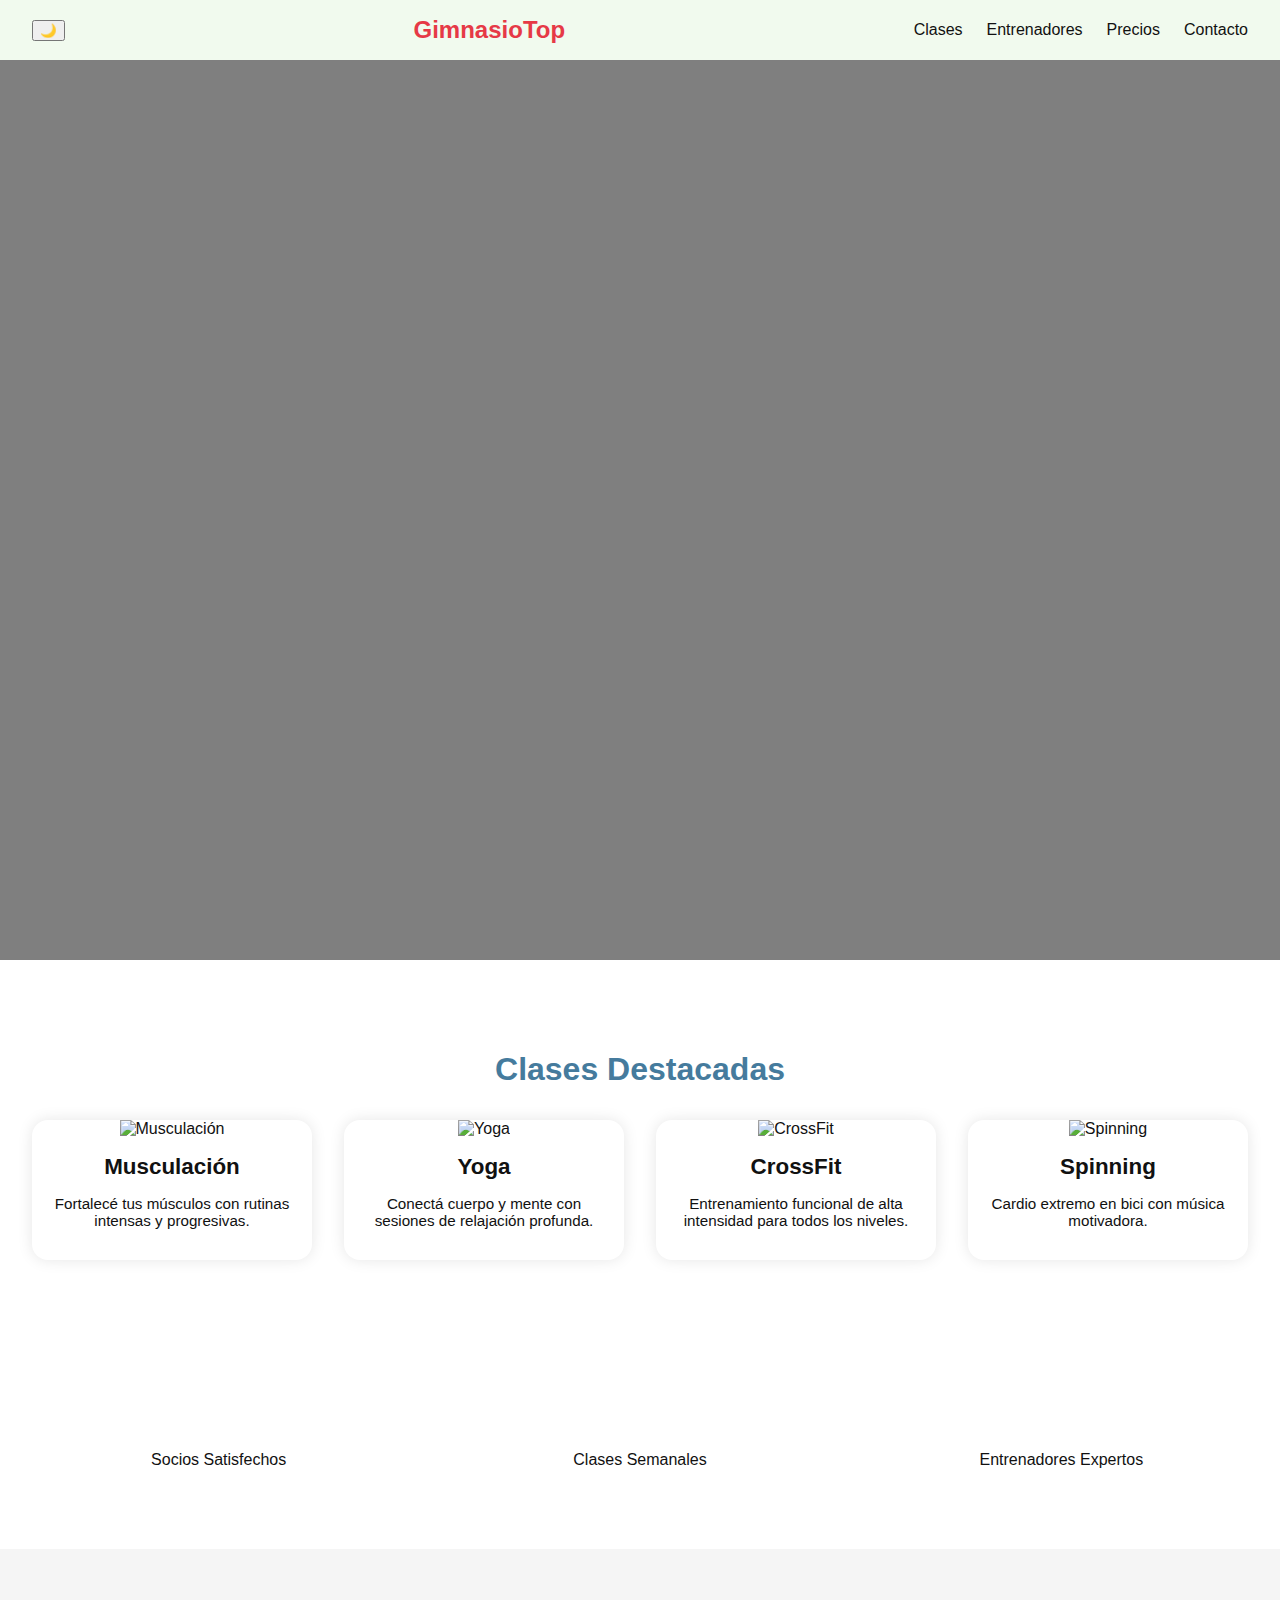
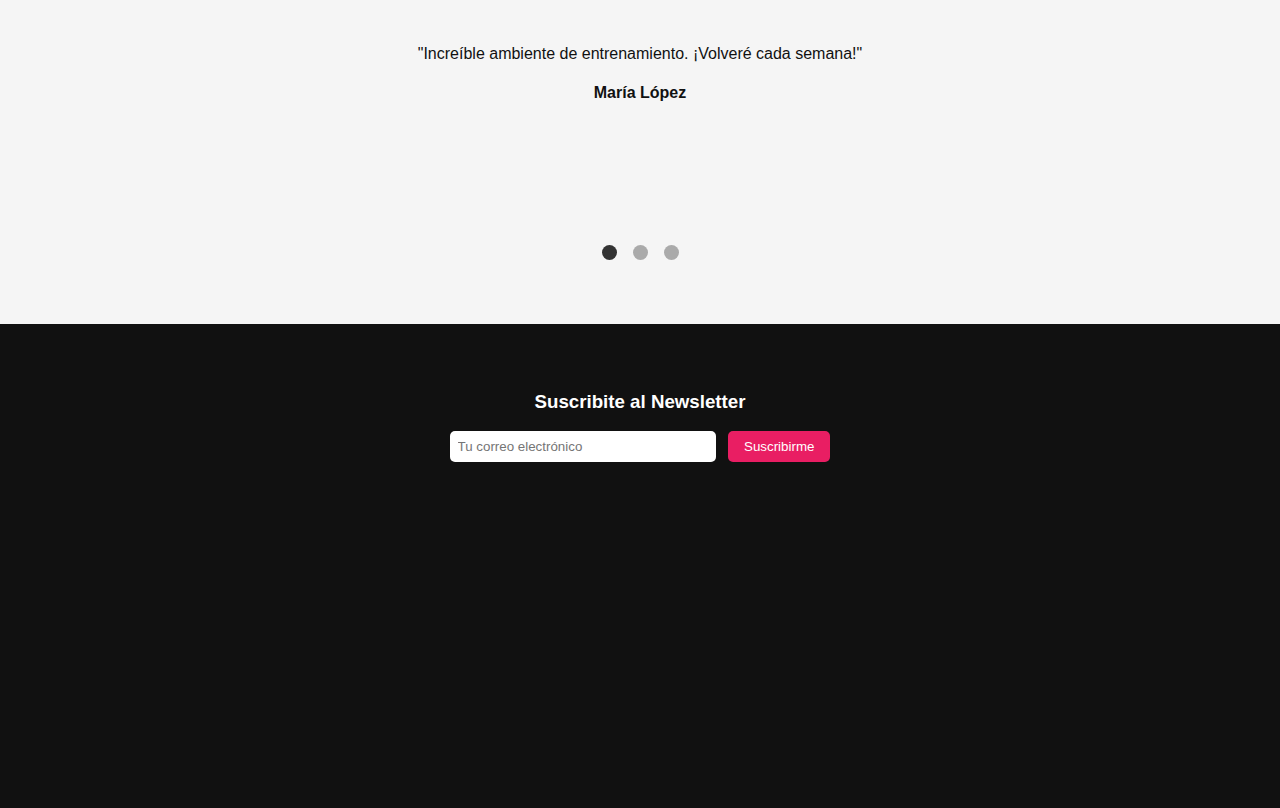
==== index.html @ 1412c014 "Proyecto Terminado" ====
<!DOCTYPE html>
<html lang="es">
<head>
  <meta charset="UTF-8">
  <meta name="viewport" content="width=device-width, initial-scale=1.0">
  <title>Gimnasio Top</title>
  <link rel="stylesheet" href="css/style.css">
</head>
  
<body>
  <header>
    <button id="darkToggle">🌙</button>

    <div class="logo">GimnasioTop</div>
    <nav class="nav">
      <ul class="menu">
        <li class="dropdown">
          <a href="#">Clases</a>
          <ul class="submenu">
            <li><a href="clases.html">Musculación</a></li>
            <li><a href="clases.html">CrossFit</a></li>
            <li><a href="clases.html">Yoga</a></li>
            <li><a href="clases.html">Spinning</a></li>
          </ul>
        </li>
        <li class="dropdown">
          <a href="#">Entrenadores</a>
          <ul class="submenu">
            <li><a href="entrenadores.html">Ver Todos</a></li>
          </ul>
        </li>
        <li class="dropdown">
          <a href="#">Precios</a>
          <ul class="submenu">
            <li><a href="precios.html">Planes</a></li>
          </ul>
        </li>
        <li><a href="contacto.html">Contacto</a></li>
      </ul>
    </nav>
  </header>
  <section class="hero">
    <video autoplay muted loop class="hero-video">
      <source src="videos/entrenamiento.mp4" type="video/mp4">
    </video>
    <div class="overlay"></div>
    <div class="hero-content">
      <h1>Entrená como nunca</h1>
      <p>Transformá tu cuerpo y tu mente</p>
    </div>
  </section>
  <section class="clases">
    <h2>Clases Destacadas</h2>
    <div class="clases-grid">
      <div class="clase-card">
        <img src="images/musculacion.jpg" alt="Musculación">
        <h3>Musculación</h3>
        <p>Fortalecé tus músculos con rutinas intensas y progresivas.</p>
      </div>
      <div class="clase-card">
        <img src="images/yoga.jpg" alt="Yoga">
        <h3>Yoga</h3>
        <p>Conectá cuerpo y mente con sesiones de relajación profunda.</p>
      </div>
      <div class="clase-card">
        <img src="images/crossfit.jpg" alt="CrossFit">
        <h3>CrossFit</h3>
        <p>Entrenamiento funcional de alta intensidad para todos los niveles.</p>
      </div>
      <div class="clase-card">
        <img src="images/spinning.jpg" alt="Spinning">
        <h3>Spinning</h3>
        <p>Cardio extremo en bici con música motivadora.</p>
      </div>
    </div>
  </section>
  <section class="contador">
    <div class="contador-item">
      <span class="numero">500+</span>
      <p>Socios Satisfechos</p>
    </div>
    <div class="contador-item">
      <span class="numero">120</span>
      <p>Clases Semanales</p>
    </div>
    <div class="contador-item">
      <span class="numero">30</span>
      <p>Entrenadores Expertos</p>
    </div>
  </section>
  <section class="testimonios">
    <input type="radio" name="slider" id="test1" checked>
    <input type="radio" name="slider" id="test2">
    <input type="radio" name="slider" id="test3">
  
    <div class="cards">
      <div class="card" id="c1">
        <p>"Increíble ambiente de entrenamiento. ¡Volveré cada semana!"</p>
        <h4>María López</h4>
      </div>
      <div class="card" id="c2">
        <p>"Los entrenadores están súper capacitados. ¡Muy recomendable!"</p>
        <h4>Carlos Ruiz</h4>
      </div>
      <div class="card" id="c3">
        <p>"Me encantan las clases de yoga, puro relax y energía."</p>
        <h4>Lucía Fernández</h4>
      </div>
    </div>
  
    <div class="puntos">
      <label for="test1"></label>
      <label for="test2"></label>
      <label for="test3"></label>
    </div>
  </section>
  
  <footer class="footer">
    <div class="newsletter">
      <h3>Suscribite al Newsletter</h3>
      <form>
        <input type="email" placeholder="Tu correo electrónico" required>
        <button type="submit">Suscribirme</button>
      </form>
    </div>
  
    <div class="redes">
      <a href="#" aria-label="Facebook"><svg width="24" height="24" fill="currentColor"><use xlink:href="#icon-facebook"></use></svg></a>
      <a href="#" aria-label="Instagram"><svg width="24" height="24" fill="currentColor"><use xlink:href="#icon-instagram"></use></svg></a>
      <a href="#" aria-label="Twitter"><svg width="24" height="24" fill="currentColor"><use xlink:href="#icon-twitter"></use></svg></a>
    </div>
  
    <div class="mapa">
      <iframe src="https://www.google.com/maps/embed?pb=!1m18!..." width="100%" height="200" style="border:0;" allowfullscreen loading="lazy" referrerpolicy="no-referrer-when-downgrade"></iframe>
    </div>
  </footer>
  <script>
    document.getElementById('darkToggle').addEventListener('click', function() {
      document.body.classList.toggle('dark-mode');
    });
  </script>
  
</body>
</html>
---- css/style.css ----
:root {
    --bg: #ffffff;
    --text: #000000;
  }
  
  body.dark-mode {
    --bg: #121212;
    --text: #f0f0f0;
  }
  
  body {
    background-color: var(--bg);
    color: var(--text);
  }
  
:root {
    --bg: #ffffff;
    --text: #111111;
    --primary: #e63946;
    --secondary: #f1faee;
    --accent: #457b9d;
    --transition: 0.3s ease;
    --font: 'Segoe UI', sans-serif;
  }
  
  body.dark-mode {
    --bg: #111111;
    --text: #f1faee;
    --primary: #a8dadc;
    --secondary: #1d3557;
    --accent: #f1faee;
  }
  
  body {
    margin: 0;
    font-family: var(--font);
    background-color: var(--bg);
    color: var(--text);
    transition: background-color var(--transition), color var(--transition);
  }
  
  header {
    display: flex;
    justify-content: space-between;
    align-items: center;
    padding: 1rem 2rem;
    background: var(--secondary);
    position: relative;
  }
  
  .logo {
    font-size: 1.5rem;
    font-weight: bold;
    color: var(--primary);
  }
  
  .nav .menu {
    list-style: none;
    display: flex;
    gap: 1.5rem;
    margin: 0;
    padding: 0;
  }
  
  .menu li {
    position: relative;
  }
  
  .menu a {
    text-decoration: none;
    color: var(--text);
    font-weight: 500;
    transition: color var(--transition);
  }
  
  .menu a:hover {
    color: var(--primary);
  }
  
  .submenu {
    display: none;
    position: absolute;
    top: 100%;
    left: 0;
    background: var(--bg);
    box-shadow: 0 4px 8px rgba(0, 0, 0, 0.1);
    padding: 1rem;
    min-width: 200px;
    flex-direction: column;
    gap: 0.5rem;
    z-index: 1000;
  }
  
  .dropdown:hover .submenu {
    display: flex;
  }
  
  .submenu li {
    margin: 0;
  }
  
  #toggle-dark {
    background: none;
    border: none;
    font-size: 1.2rem;
    cursor: pointer;
    color: var(--text);
    transition: transform var(--transition);
  }
  
  #toggle-dark:hover {
    transform: scale(1.1);
  }
  .hero {
    position: relative;
    height: 100vh;
    overflow: hidden;
    display: flex;
    align-items: center;
    justify-content: center;
    text-align: center;
  }
  
  .hero-video {
    position: absolute;
    top: 0;
    left: 0;
    width: 100%;
    height: 100%;
    object-fit: cover;
    z-index: 0;
  }
  
  .overlay {
    position: absolute;
    top: 0;
    left: 0;
    width: 100%;
    height: 100%;
    background: rgba(0,0,0,0.5);
    z-index: 1;
  }
  
  .hero-content {
    position: relative;
    z-index: 2;
    color: #fff;
    animation: fadeInUp 1.5s ease-in-out forwards;
    opacity: 0;
  }
  
  .hero-content h1 {
    font-size: 3rem;
    margin: 0;
  }
  
  .hero-content p {
    font-size: 1.5rem;
    margin-top: 1rem;
  }
  
  @keyframes fadeInUp {
    from {
      transform: translateY(30px);
      opacity: 0;
    }
    to {
      transform: translateY(0);
      opacity: 1;
    }
  }
  .clases {
    padding: 4rem 2rem;
    background-color: var(--bg);
    text-align: center;
  }
  
  .clases h2 {
    font-size: 2rem;
    margin-bottom: 2rem;
    color: var(--accent);
  }
  
  .clases-grid {
    display: grid;
    grid-template-columns: repeat(auto-fit, minmax(260px, 1fr));
    gap: 2rem;
  }
  
  .clase-card {
    background-color: var(--card);
    border-radius: 1rem;
    overflow: hidden;
    box-shadow: 0 0 15px rgba(0,0,0,0.1);
    transition: transform 0.3s ease, box-shadow 0.3s ease;
    cursor: pointer;
  }
  
  .clase-card:hover {
    transform: translateY(-10px);
    box-shadow: 0 15px 30px rgba(0,0,0,0.2);
  }
  
  .clase-card img {
    width: 100%;
    height: 180px;
    object-fit: cover;
  }
  
  .clase-card h3 {
    font-size: 1.4rem;
    margin: 1rem 0 0.5rem;
    color: var(--text);
  }
  
  .clase-card p {
    padding: 0 1rem 1rem;
    color: var(--text-secondary);
    font-size: 0.95rem;
  }
  .contador {
    display: flex;
    justify-content: center;
    gap: 3rem;
    padding: 4rem 2rem;
    background: var(--bg-alt);
    text-align: center;
    flex-wrap: wrap;
  }
  
  .contador-item {
    flex: 1;
    min-width: 150px;
  }
  
  .numero {
    font-size: 3rem;
    color: var(--accent);
    font-weight: bold;
    animation: subir 2s ease-in-out forwards;
    opacity: 0;
  }
  
  .contador-item p {
    margin-top: 0.5rem;
    color: var(--text-secondary);
    font-size: 1rem;
  }
  
  @keyframes subir {
    0% {
      transform: translateY(20px);
      opacity: 0;
    }
    100% {
      transform: translateY(0);
      opacity: 1;
    }
  }
  .testimonios {
    background: #f5f5f5;
    padding: 4rem 1rem;
    text-align: center;
    position: relative;
  }
  
  .testimonios input {
    display: none;
  }
  
  .cards {
    display: grid;
    grid-template-columns: 1fr;
    position: relative;
    height: 200px;
    overflow: hidden;
  }
  
  .card {
    opacity: 0;
    position: absolute;
    top: 0;
    left: 0;
    width: 100%;
    transition: opacity 0.5s ease-in-out;
    padding: 1rem;
    box-sizing: border-box;
  }
  
  #test1:checked ~ .cards #c1,
  #test2:checked ~ .cards #c2,
  #test3:checked ~ .cards #c3 {
    opacity: 1;
    position: relative;
  }
  
  .puntos {
    margin-top: 2rem;
    display: flex;
    justify-content: center;
    gap: 1rem;
  }
  
  .puntos label {
    width: 15px;
    height: 15px;
    background: #aaa;
    border-radius: 50%;
    display: inline-block;
    cursor: pointer;
    transition: background 0.3s;
  }
  
  #test1:checked ~ .puntos label[for="test1"],
  #test2:checked ~ .puntos label[for="test2"],
  #test3:checked ~ .puntos label[for="test3"] {
    background: #333;
  }
  .footer {
    background: #111;
    color: #fff;
    padding: 3rem 1rem;
    text-align: center;
    display: grid;
    gap: 2rem;
  }
  
  .footer .newsletter input {
    padding: 0.5rem;
    width: 250px;
    border: none;
    margin-right: 0.5rem;
    border-radius: 5px;
  }
  
  .footer .newsletter button {
    padding: 0.5rem 1rem;
    background: #e91e63;
    color: #fff;
    border: none;
    border-radius: 5px;
    cursor: pointer;
  }
  
  .footer .redes a {
    margin: 0 0.5rem;
    color: #fff;
    font-size: 1.5rem;
    transition: transform 0.3s;
  }
  
  .footer .redes a:hover {
    transform: scale(1.2);
  }
  
  .footer .mapa iframe {
    width: 100%;
    max-width: 600px;
    border-radius: 10px;
  }
  .clases-body {
    background: #f8f8f8;
    color: #333;
    font-family: sans-serif;
    padding-bottom: 4rem;
  }
  
  .filtros-labels {
    display: flex;
    justify-content: center;
    gap: 1rem;
    margin: 2rem 0;
  }
  .filtros-labels label {
    background: #eee;
    padding: 0.5rem 1rem;
    cursor: pointer;
    transition: background 0.3s;
  }
  .filtros-labels label:hover {
    background: #ddd;
  }
  input[type="radio"] {
    display: none;
  }
  
  .galeria-clases {
    display: grid;
    grid-template-columns: repeat(auto-fill, minmax(240px, 1fr));
    gap: 1rem;
    padding: 0 2rem;
  }
  
  .clase {
    position: relative;
    overflow: hidden;
  }
  .clase img {
    width: 100%;
    height: auto;
    display: block;
    transition: transform 0.3s;
  }
  .clase:hover img {
    transform: scale(1.1);
  }
  .clase .overlay {
    position: absolute;
    bottom: 0;
    background: rgba(0,0,0,0.7);
    color: white;
    width: 100%;
    padding: 0.5rem;
    text-align: center;
    transform: translateY(100%);
    transition: transform 0.3s;
  }
  .clase:hover .overlay {
    transform: translateY(0);
  }
  
  /* Filtro por categoría */
  #musculacion:checked ~ .galeria-clases .clase:not(.musculacion),
  #crossfit:checked ~ .galeria-clases .clase:not(.crossfit),
  #yoga:checked ~ .galeria-clases .clase:not(.yoga),
  #spinning:checked ~ .galeria-clases .clase:not(.spinning) {
    display: none;
  }
  
  /* Tabla de horarios */
  .tabla-horarios {
    margin: 3rem auto;
    padding: 0 2rem;
    max-width: 900px;
  }
  .tabla-horarios h2 {
    text-align: center;
    margin-bottom: 1rem;
  }
  .tabla-responsive {
    overflow-x: auto;
  }
  .tabla-responsive table {
    width: 100%;
    border-collapse: collapse;
  }
  .tabla-responsive th, .tabla-responsive td {
    padding: 1rem;
    text-align: left;
    border: 1px solid #ccc;
  }
  @media (max-width: 600px) {
    .tabla-responsive table, .tabla-responsive thead, .tabla-responsive tbody, .tabla-responsive th, .tabla-responsive td, .tabla-responsive tr {
      display: block;
    }
    .tabla-responsive td {
      position: relative;
      padding-left: 50%;
    }
    .tabla-responsive td::before {
      position: absolute;
      top: 1rem;
      left: 1rem;
      width: 45%;
      font-weight: bold;
      content: attr(data-label);
    }
  }
  .entrenadores-body {
    background: #f2f2f2;
    font-family: sans-serif;
  }
  
  .entrenadores-section {
    text-align: center;
    padding: 2rem;
  }
  .entrenadores-section h2 {
    font-size: 2rem;
    margin-bottom: 2rem;
  }
  
  .entrenadores-grid {
    display: grid;
    grid-template-columns: repeat(auto-fit, minmax(260px, 1fr));
    gap: 2rem;
    padding: 0 2rem;
  }
  
  .card-flip {
    perspective: 1000px;
  }
  .card-inner {
    position: relative;
    width: 100%;
    height: 360px;
    transform-style: preserve-3d;
    transition: transform 0.8s;
  }
  .card-flip:hover .card-inner {
    transform: rotateY(180deg);
  }
  
  .card-front, .card-back {
    position: absolute;
    width: 100%;
    height: 100%;
    backface-visibility: hidden;
    border-radius: 12px;
    overflow: hidden;
    box-shadow: 0 4px 20px rgba(0,0,0,0.1);
  }
  
  .card-front {
    background: #fff;
    display: flex;
    flex-direction: column;
    align-items: center;
    justify-content: center;
  }
  .card-front img {
    width: 100%;
    height: 70%;
    object-fit: cover;
  }
  .card-front h3 {
    margin: 1rem 0;
  }
  
  .card-back {
    background: #333;
    color: white;
    transform: rotateY(180deg);
    padding: 1.5rem;
    display: flex;
    flex-direction: column;
    justify-content: center;
    align-items: center;
  }
  
  .habilidad {
    margin: 1rem 0;
    width: 100%;
  }
  .barra {
    background: #555;
    border-radius: 8px;
    overflow: hidden;
    height: 12px;
    margin-top: 5px;
  }
  .nivel {
    height: 100%;
    background: limegreen;
    animation: crecer 2s ease-out forwards;
  }
  .nivel.fuerza { width: 85%; }
  .nivel.flex { width: 95%; }
  .nivel.cardio { width: 90%; }
  
  @keyframes crecer {
    from { width: 0; }
  }
  
  .estrellas {
    font-size: 1.5rem;
    color: gold;
  }
  .contacto {
    padding: 2rem;
    text-align: center;
  }
  .contacto h2 {
    font-size: 2rem;
    margin-bottom: 1.5rem;
  }
  
  .formulario {
    display: flex;
    flex-direction: column;
    gap: 1rem;
    max-width: 500px;
    margin: auto;
    padding: 2rem;
    background: #f9f9f9;
    border-radius: 12px;
    position: relative;
  }
  
  .formulario input,
  .formulario textarea {
    padding: 0.8rem;
    border: 2px solid #ccc;
    border-radius: 8px;
    font-size: 1rem;
    transition: border 0.3s;
  }
  .formulario input:valid,
  .formulario textarea:valid {
    border-color: limegreen;
  }
  .formulario input:invalid,
  .formulario textarea:invalid {
    border-color: tomato;
  }
  
  .boton-enviar {
    padding: 0.8rem;
    font-size: 1rem;
    background: #333;
    color: white;
    border: none;
    border-radius: 8px;
    cursor: pointer;
    transition: background 0.3s;
  }
  .boton-enviar:hover {
    background: #555;
  }
  
  .spinner {
    display: none;
    width: 30px;
    height: 30px;
    border: 4px solid #ccc;
    border-top-color: #333;
    border-radius: 50%;
    animation: girar 1s linear infinite;
    margin: 1rem auto 0;
  }
  .formulario:has(:valid) .spinner {
    display: block;
  }
  
  @keyframes girar {
    to { transform: rotate(360deg); }
  }
  
  .modal {
    padding: 2rem;
    border: none;
    border-radius: 10px;
    box-shadow: 0 4px 20px rgba(0,0,0,0.2);
    text-align: center;
    font-size: 1.2rem;
  }
  .modal button {
    margin-top: 1rem;
    padding: 0.5rem 1rem;
    border: none;
    background: #333;
    color: white;
    border-radius: 8px;
    cursor: pointer;
  }
  .precios {
  padding: 3rem 1rem;
  text-align: center;
}
.precios h2 {
  font-size: 2.2rem;
  margin-bottom: 2rem;
}

.planes {
  display: grid;
  gap: 2rem;
  grid-template-columns: repeat(auto-fit, minmax(250px, 1fr));
}

.plan {
  background: var(--bg-card, #fff);
  border-radius: 16px;
  padding: 2rem;
  box-shadow: 0 4px 12px rgba(0,0,0,0.1);
  transition: transform 0.3s, box-shadow 0.3s;
}
.plan:hover {
  transform: translateY(-5px);
  box-shadow: 0 6px 18px rgba(0,0,0,0.15);
}

.plan.destacado {
  background: var(--accent, #333);
  color: #fff;
}

.plan h3 {
  font-size: 1.5rem;
  margin-bottom: 0.5rem;
}
.plan .precio {
  font-size: 2rem;
  margin-bottom: 1rem;
}
.plan ul {
  list-style: none;
  padding: 0;
  margin-bottom: 1rem;
}
.plan ul li {
  margin-bottom: 0.5rem;
}

.plan button {
  background: var(--accent, #000);
  color: #fff;
  padding: 0.6rem 1.2rem;
  border: none;
  border-radius: 8px;
  cursor: pointer;
}
.plan button:hover {
  background: var(--primary-hover, #555);
}
.filtros {
    padding: 2rem;
    text-align: center;
  }
  
  .botones-filtro label {
    padding: 0.5rem 1rem;
    background: var(--acento);
    color: white;
    margin: 0.2rem;
    border-radius: 1rem;
    cursor: pointer;
    transition: background 0.3s;
  }
  
  .botones-filtro label:hover {
    background: var(--principal);
  }
  
  .galeria {
    display: grid;
    grid-template-columns: repeat(auto-fit, minmax(180px, 1fr));
    gap: 1rem;
    margin-top: 2rem;
  }
  
  .clase {
    position: relative;
    overflow: hidden;
    border-radius: 1rem;
  }
  
  .clase img {
    width: 100%;
    height: auto;
    display: block;
    transition: transform 0.4s ease;
  }
  
  .clase span {
    position: absolute;
    bottom: 0;
    left: 0;
    right: 0;
    background: rgba(0,0,0,0.6);
    color: white;
    padding: 0.5rem;
    transform: translateY(100%);
    transition: transform 0.4s ease;
  }
  
  .clase:hover img {
    transform: scale(1.1);
  }
  
  .clase:hover span {
    transform: translateY(0%);
  }
  
  /* Filtro CSS */
  #musculacion:checked ~ .galeria .clase:not(.musculacion),
  #crossfit:checked ~ .galeria .clase:not(.crossfit),
  #yoga:checked ~ .galeria .clase:not(.yoga),
  #spinning:checked ~ .galeria .clase:not(.spinning) {
    display: none;
  }
  
  /* Tabla horarios */
  .horarios {
    padding: 2rem;
  }
  
  .tabla-horarios table {
    width: 100%;
    border-collapse: collapse;
  }
  
  .tabla-horarios th,
  .tabla-horarios td {
    padding: 1rem;
    border: 1px solid #ddd;
    text-align: center;
  }
  
  @media (max-width: 600px) {
    .tabla-horarios table,
    .tabla-horarios thead,
    .tabla-horarios tbody,
    .tabla-horarios th,
    .tabla-horarios td,
    .tabla-horarios tr {
      display: block;
    }
  
    .tabla-horarios td {
      padding: 0.5rem;
      position: relative;
      text-align: right;
    }
  
    .tabla-horarios td::before {
      content: attr(data-label);
      float: left;
      font-weight: bold;
    }
  }
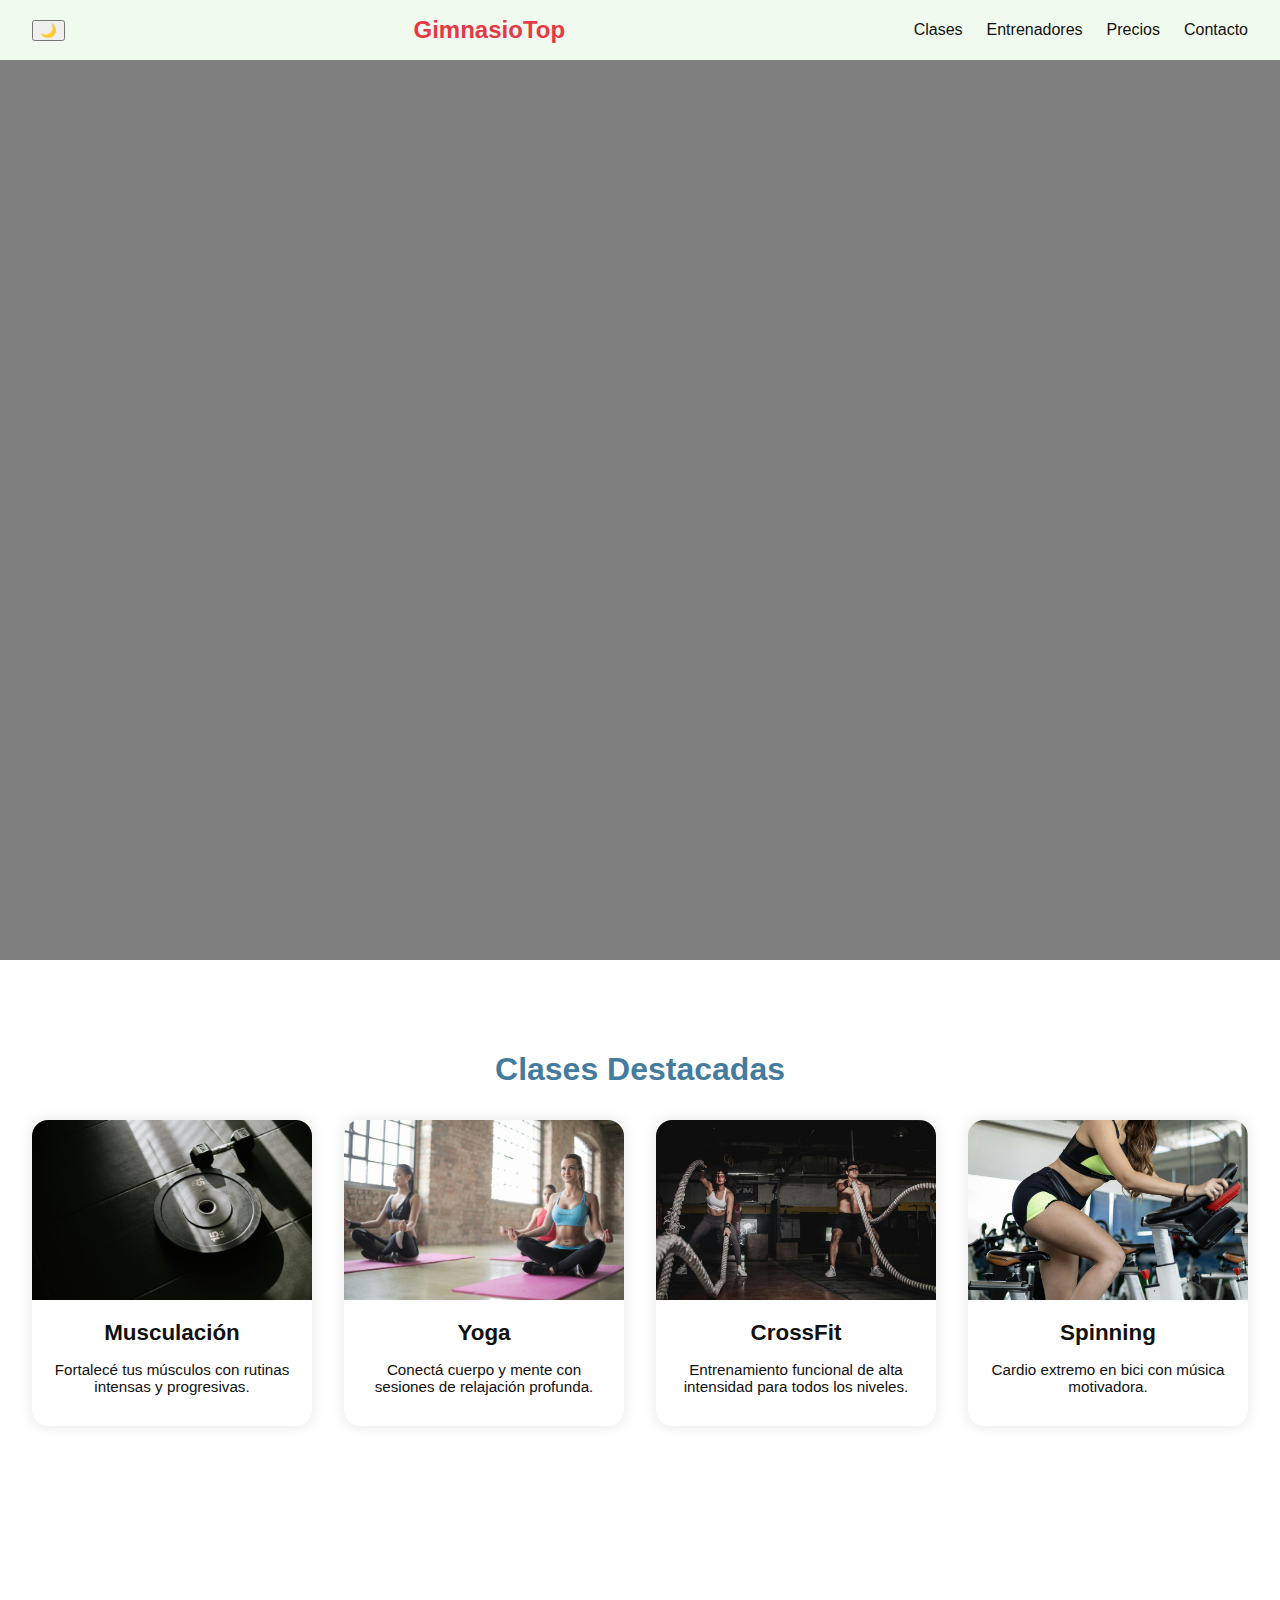
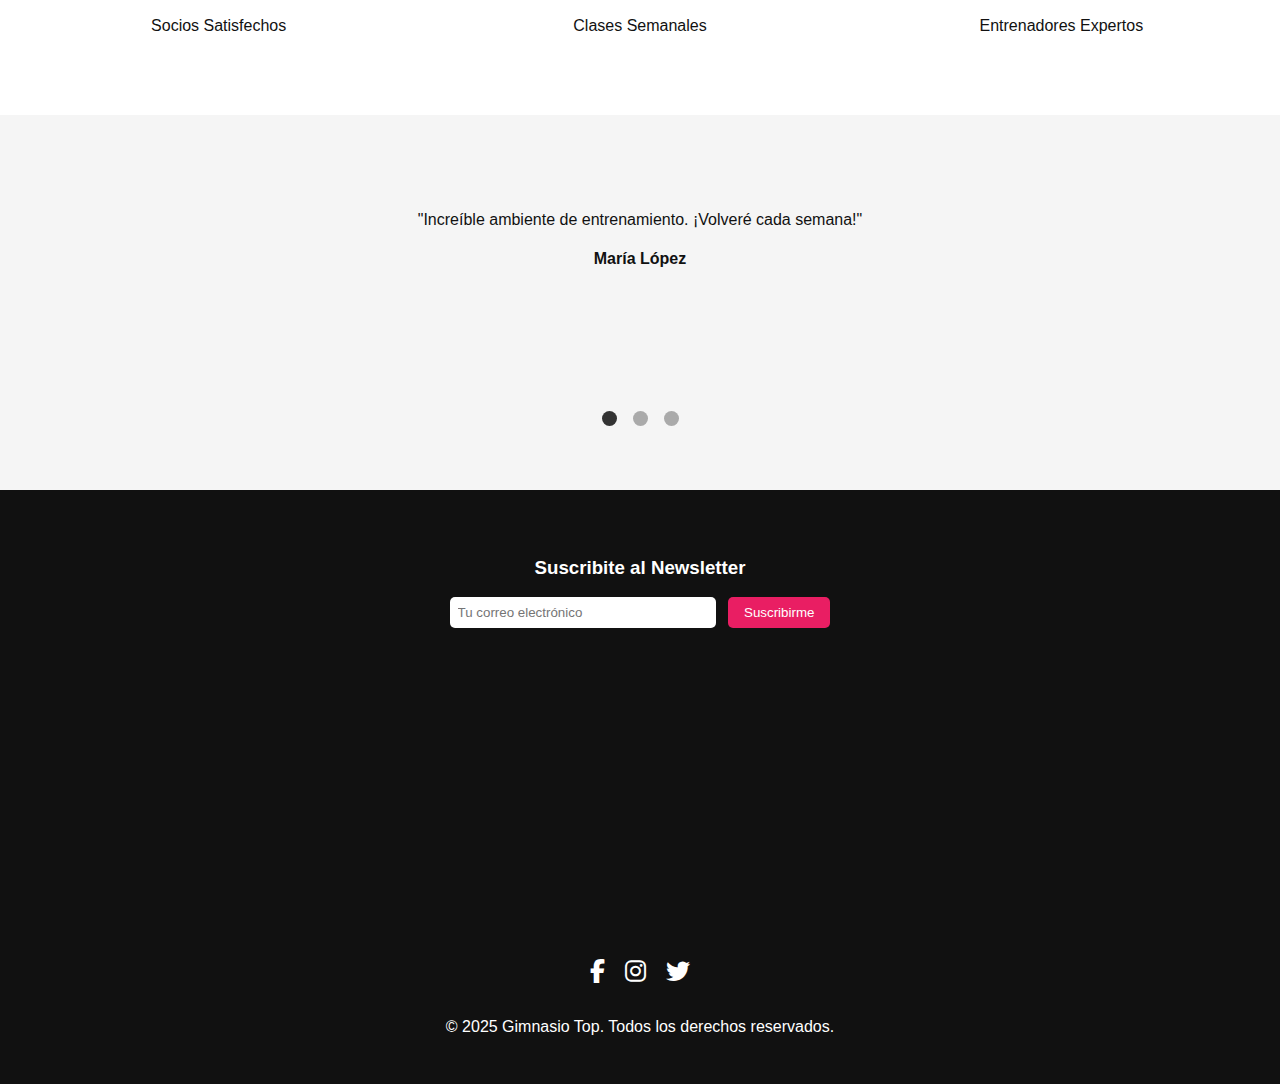
==== commit 2ecc4f1c: "Mejoras" ====
--- a/index.html
+++ b/index.html
@@ -5,6 +5,8 @@
   <meta name="viewport" content="width=device-width, initial-scale=1.0">
   <title>Gimnasio Top</title>
   <link rel="stylesheet" href="css/style.css">
+  <link rel="stylesheet" href="https://cdnjs.cloudflare.com/ajax/libs/font-awesome/6.5.0/css/all.min.css">
+
 </head>
   
 <body>
@@ -131,8 +133,25 @@
     </div>
   
     <div class="mapa">
-      <iframe src="https://www.google.com/maps/embed?pb=!1m18!..." width="100%" height="200" style="border:0;" allowfullscreen loading="lazy" referrerpolicy="no-referrer-when-downgrade"></iframe>
+      <iframe 
+      src="https://www.google.com/maps/embed?pb=!1m18!1m12!1m3!1d3153.0199912448013!2d-122.40110058468157!3d37.79076997975683!2m3!1f0!2f0!3f0!3m2!1i1024!2i768!4f13.1!3m3!1m2!1s0x80858064bd0bb7b1%3A0x6b8b2344d48b3d3f!2sGoogle!5e0!3m2!1ses!2sar!4v1616161616161" 
+      width="100%" 
+      height="200" 
+      style="border:0;" 
+      allowfullscreen="" 
+      loading="lazy" 
+      referrerpolicy="no-referrer-when-downgrade">
+    </iframe>
     </div>
+    <div class="redes">
+      <a href="https://facebook.com" target="_blank"><i class="fab fa-facebook-f"></i></a>
+      <a href="https://instagram.com" target="_blank"><i class="fab fa-instagram"></i></a>
+      <a href="https://twitter.com" target="_blank"><i class="fab fa-twitter"></i></a>
+    </div>
+    <div class="copyright">
+      &copy; 2025 Gimnasio Top. Todos los derechos reservados.
+    </div>
+    
   </footer>
   <script>
     document.getElementById('darkToggle').addEventListener('click', function() {
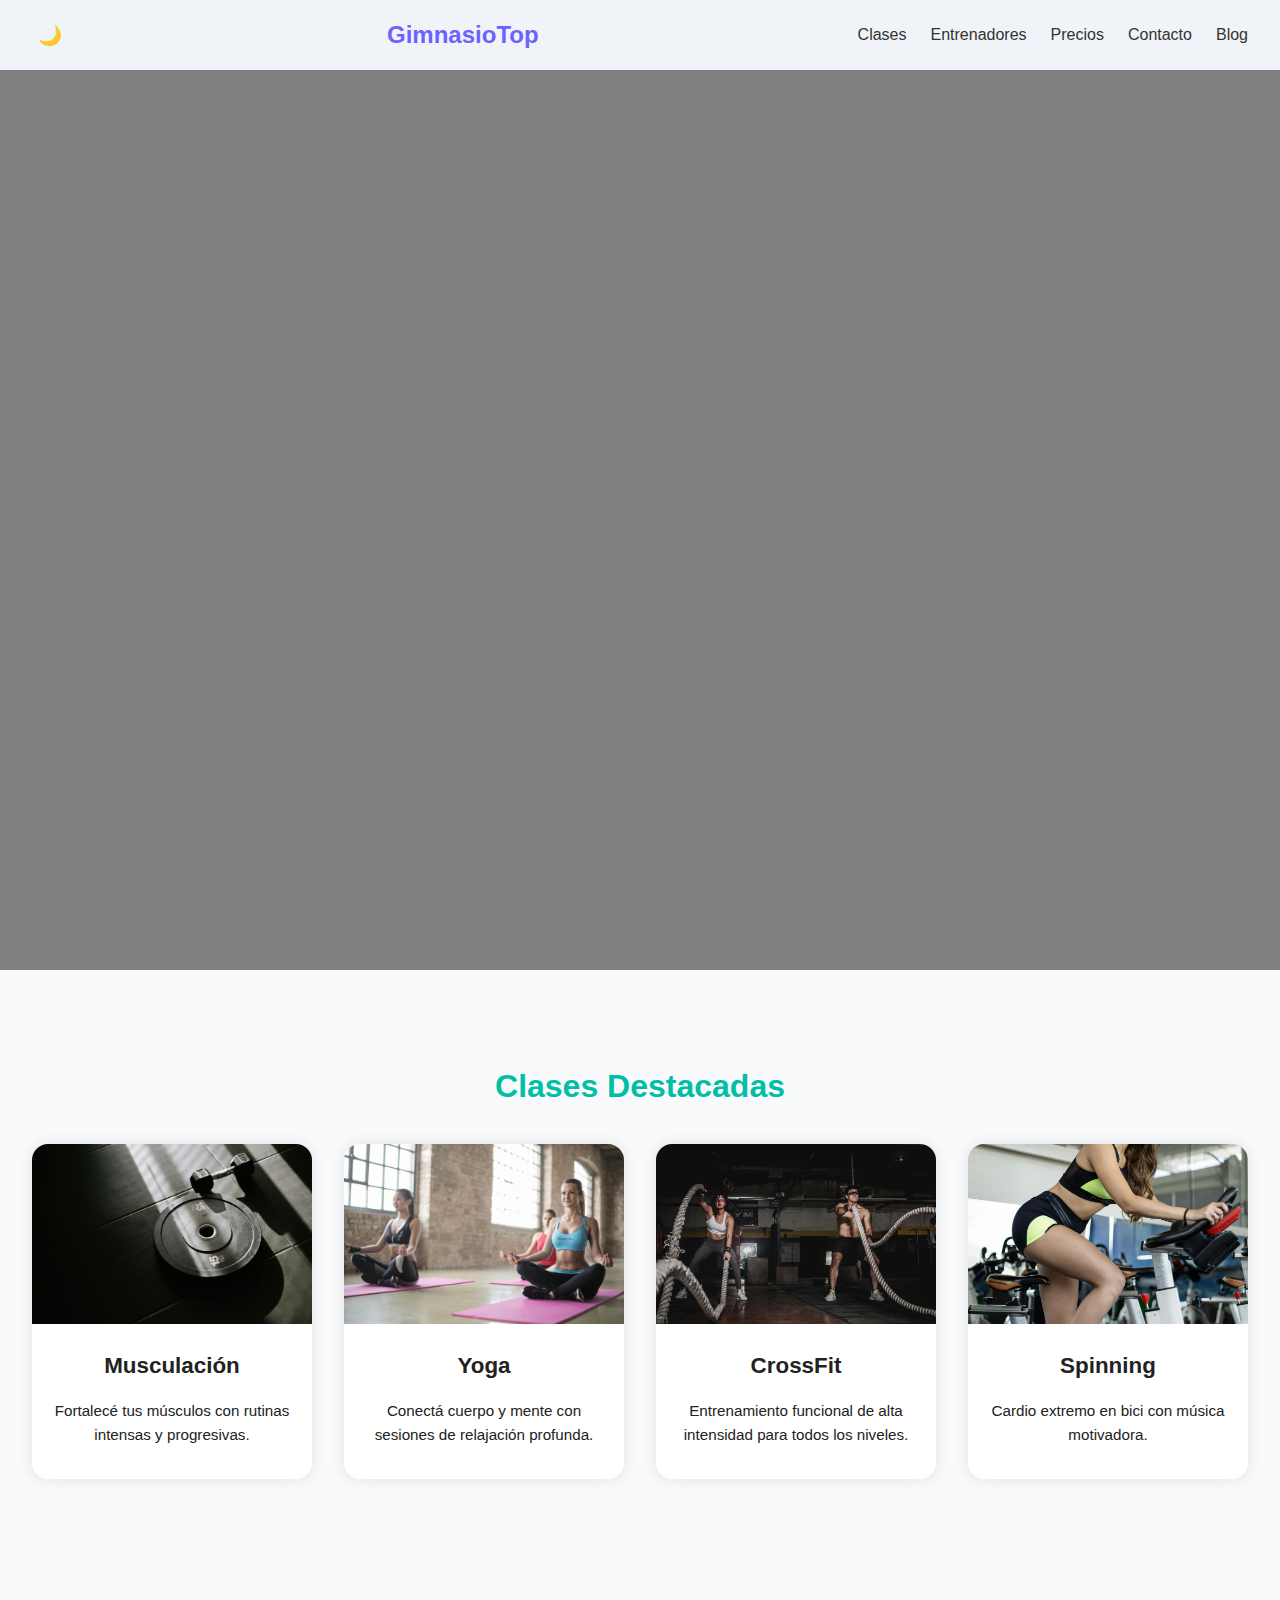
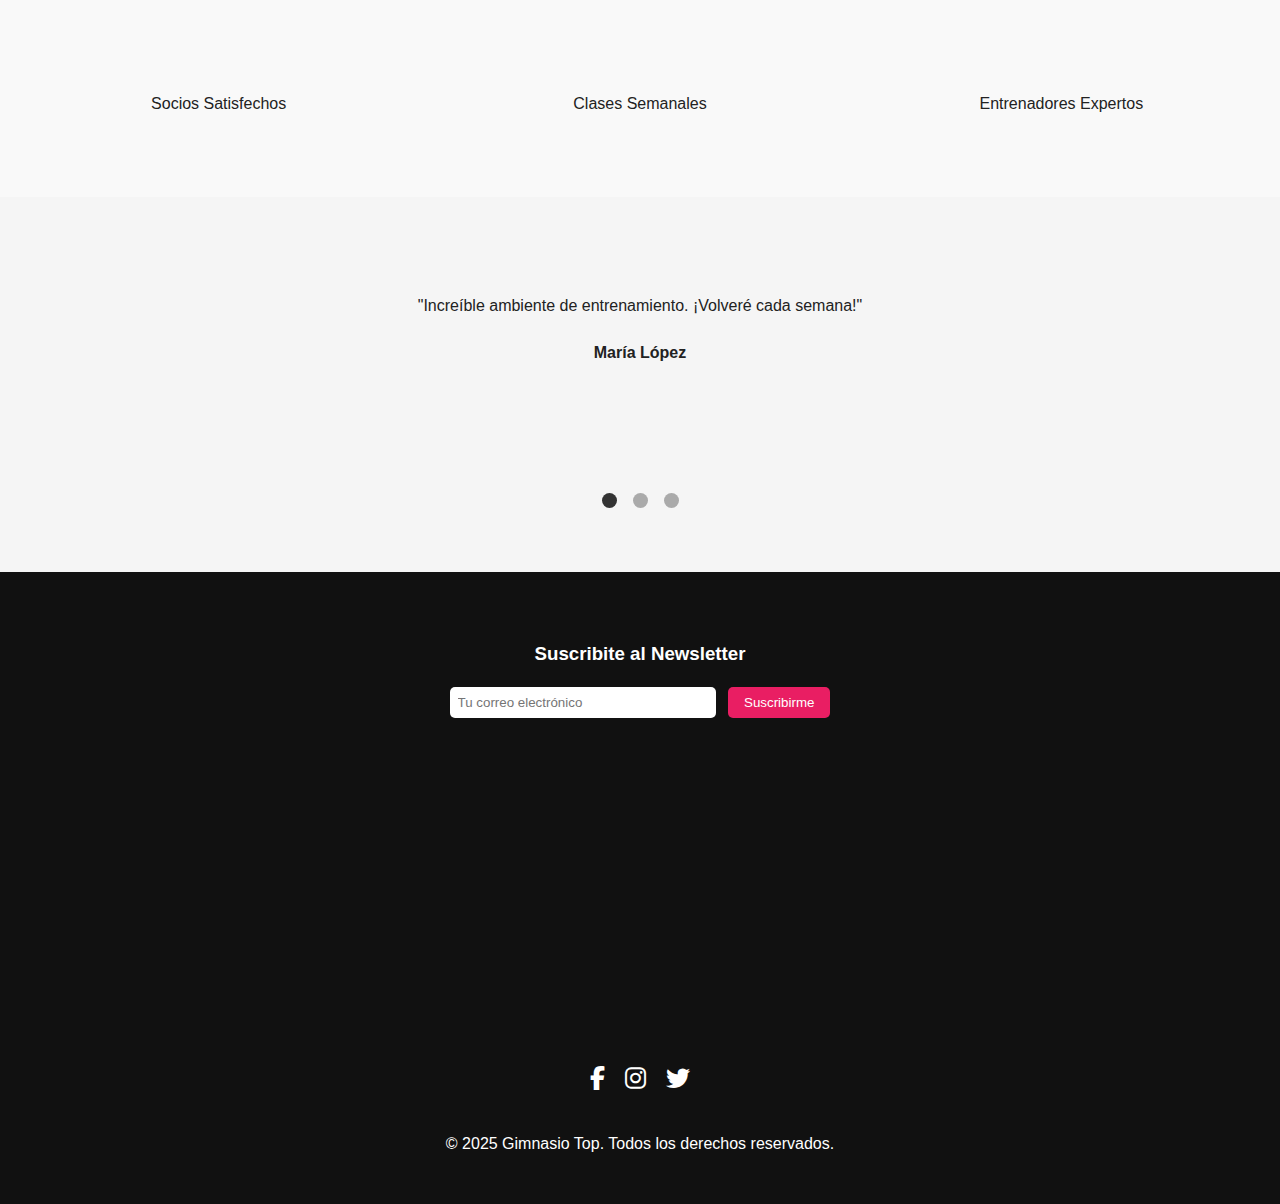
==== commit 64e10a72: "Actualizacion" ====
--- a/index.html
+++ b/index.html
@@ -4,20 +4,20 @@
   <meta charset="UTF-8">
   <meta name="viewport" content="width=device-width, initial-scale=1.0">
   <title>Gimnasio Top</title>
-  <link rel="stylesheet" href="css/style.css">
+  <link rel="stylesheet" href="css/index.css">
   <link rel="stylesheet" href="https://cdnjs.cloudflare.com/ajax/libs/font-awesome/6.5.0/css/all.min.css">
-
+  <link rel="stylesheet" href="css/base.css">
 </head>
   
 <body>
   <header>
     <button id="darkToggle">🌙</button>
-
+  
     <div class="logo">GimnasioTop</div>
     <nav class="nav">
       <ul class="menu">
         <li class="dropdown">
-          <a href="#">Clases</a>
+          <a href="clases.html">Clases</a>
           <ul class="submenu">
             <li><a href="clases.html">Musculación</a></li>
             <li><a href="clases.html">CrossFit</a></li>
@@ -26,21 +26,23 @@
           </ul>
         </li>
         <li class="dropdown">
-          <a href="#">Entrenadores</a>
+          <a href="entrenadores.html">Entrenadores</a>
           <ul class="submenu">
             <li><a href="entrenadores.html">Ver Todos</a></li>
           </ul>
         </li>
         <li class="dropdown">
-          <a href="#">Precios</a>
+          <a href="precios.html">Precios</a>
           <ul class="submenu">
             <li><a href="precios.html">Planes</a></li>
           </ul>
         </li>
         <li><a href="contacto.html">Contacto</a></li>
+        <li><a href="blog.html">Blog</a></li>
       </ul>
     </nav>
   </header>
+  
   <section class="hero">
     <video autoplay muted loop class="hero-video">
       <source src="videos/entrenamiento.mp4" type="video/mp4">
@@ -134,7 +136,7 @@
   
     <div class="mapa">
       <iframe 
-      src="https://www.google.com/maps/embed?pb=!1m18!1m12!1m3!1d3153.0199912448013!2d-122.40110058468157!3d37.79076997975683!2m3!1f0!2f0!3f0!3m2!1i1024!2i768!4f13.1!3m3!1m2!1s0x80858064bd0bb7b1%3A0x6b8b2344d48b3d3f!2sGoogle!5e0!3m2!1ses!2sar!4v1616161616161" 
+      src="https://www.google.com/maps/embed?pb=!1m18!1m12!1m3!1d3638.189468038172!2d-65.26448585947861!3d-24.23515118678318!2m3!1f0!2f0!3f0!3m2!1i1024!2i768!4f13.1!3m3!1m2!1s0x941b0649e019d6df%3A0xda8ca33a9a9ed650!2sAcero%20Gym%20un%20gimnasio%20para%20la%20nueva%20generacion!5e0!3m2!1ses!2sar!4v1744210711443!5m2!1ses!2sar"
       width="100%" 
       height="200" 
       style="border:0;" 
--- a/css/index.css
+++ b/css/index.css
@@ -0,0 +1,362 @@
+:root {
+    --bg: #F9FAFC;
+    --text: #333333;
+    --primary: #6C63FF;
+    --secondary: #F0F4F8;
+    --accent: #00BFA6;
+    --transition: 0.3s ease;
+    --font: 'Segoe UI', sans-serif;
+    --text-secondary: #666666;
+  }
+  
+  body.dark-mode {
+    --bg: #111111;
+    --text: #f1f1f1;
+    --primary: #a8dadc;
+    --secondary: #1d3557;
+    --accent: #00BFA6;
+    --text-secondary: #cccccc;
+  }  
+ 
+  body {
+    margin: 0;
+    font-family: var(--font);
+    background-color: var(--bg);
+    color: var(--text);
+    transition: background-color var(--transition), color var(--transition);
+  }
+  
+  #darkToggle {
+    background: none;
+    border: none;
+    font-size: 1.2rem;
+    cursor: pointer;
+    color: var(--text);
+    transition: transform var(--transition);
+  }
+  #darkToggle:hover {
+    transform: scale(1.1);
+  }
+  
+  header {
+    display: flex;
+    justify-content: space-between;
+    align-items: center;
+    padding: 1rem 2rem;
+    background: var(--secondary);
+    position: relative;
+  }
+  
+  .logo {
+    font-size: 1.5rem;
+    font-weight: bold;
+    color: var(--primary);
+  }
+  
+  .nav .menu {
+    list-style: none;
+    display: flex;
+    gap: 1.5rem;
+    margin: 0;
+    padding: 0;
+  }
+  
+  .menu li {
+    position: relative;
+  }
+  
+  .menu a {
+    text-decoration: none;
+    color: var(--text);
+    font-weight: 500;
+    transition: color var(--transition);
+  }
+  
+  .menu a:hover {
+    color: var(--primary);
+  }
+  
+  .submenu {
+    display: none;
+    position: absolute;
+    top: 100%;
+    left: 0;
+    background: var(--bg);
+    box-shadow: 0 4px 12px rgba(0, 0, 0, 0.1);
+    padding: 1rem 1.5rem;
+    min-width: 220px;
+    flex-direction: column;
+    gap: 0.75rem;
+    z-index: 1000;
+    white-space: nowrap;
+    border-radius: 12px;
+    transition: all 0.3s ease;
+  }
+  
+  
+  
+  .dropdown:hover .submenu {
+    display: flex;
+  }
+  
+  .hero {
+    position: relative;
+    height: 100vh;
+    overflow: hidden;
+    display: flex;
+    align-items: center;
+    justify-content: center;
+    text-align: center;
+  }
+  
+  .hero-video {
+    position: absolute;
+    top: 0;
+    left: 0;
+    width: 100%;
+    height: 100%;
+    object-fit: cover;
+    z-index: 0;
+  }
+  
+  .overlay {
+    position: absolute;
+    top: 0;
+    left: 0;
+    width: 100%;
+    height: 100%;
+    background: rgba(0,0,0,0.5);
+    z-index: 1;
+  }
+  
+  .hero-content {
+    position: relative;
+    z-index: 2;
+    color: #fff;
+    animation: fadeInUp 1.5s ease-in-out forwards;
+    opacity: 0;
+  }
+  
+  .hero-content h1 {
+    font-size: 3rem;
+    margin: 0;
+  }
+  
+  .hero-content p {
+    font-size: 1.5rem;
+    margin-top: 1rem;
+  }
+  
+  @keyframes fadeInUp {
+    from {
+      transform: translateY(30px);
+      opacity: 0;
+    }
+    to {
+      transform: translateY(0);
+      opacity: 1;
+    }
+  }
+  
+  .clases {
+    padding: 4rem 2rem;
+    background-color: var(--bg);
+    text-align: center;
+  }
+  
+  .clases h2 {
+    font-size: 2rem;
+    margin-bottom: 2rem;
+    color: var(--accent);
+  }
+  
+  .clases-grid {
+    display: grid;
+    grid-template-columns: repeat(auto-fit, minmax(260px, 1fr));
+    gap: 2rem;
+  }
+  
+  .clase-card {
+    background-color: var(--card, #fff);
+    border-radius: 1rem;
+    overflow: hidden;
+    box-shadow: 0 0 15px rgba(0,0,0,0.1);
+    transition: transform 0.3s ease, box-shadow 0.3s ease;
+    cursor: pointer;
+  }
+  
+  .clase-card:hover {
+    transform: translateY(-10px);
+    box-shadow: 0 15px 30px rgba(0,0,0,0.2);
+  }
+  
+  .clase-card img {
+    width: 100%;
+    height: 180px;
+    object-fit: cover;
+  }
+  
+  .clase-card h3 {
+    font-size: 1.4rem;
+    margin: 1rem 0 0.5rem;
+    color: var(--text);
+  }
+  
+  .clase-card p {
+    padding: 0 1rem 1rem;
+    color: var(--text-secondary, #555);
+    font-size: 0.95rem;
+  }
+  
+  .contador {
+    display: flex;
+    justify-content: center;
+    gap: 3rem;
+    padding: 4rem 2rem;
+    background: var(--bg-alt, #f9f9f9);
+    text-align: center;
+    flex-wrap: wrap;
+  }
+  
+  .contador-item {
+    flex: 1;
+    min-width: 150px;
+  }
+  
+  .numero {
+    font-size: 3rem;
+    color: var(--accent);
+    font-weight: bold;
+    animation: subir 2s ease-in-out forwards;
+    opacity: 0;
+  }
+  
+  .contador-item p {
+    margin-top: 0.5rem;
+    color: var(--text-secondary, #666);
+    font-size: 1rem;
+  }
+  
+  @keyframes subir {
+    0% {
+      transform: translateY(20px);
+      opacity: 0;
+    }
+    100% {
+      transform: translateY(0);
+      opacity: 1;
+    }
+  }
+  
+  .testimonios {
+    background: #f5f5f5;
+    padding: 4rem 1rem;
+    text-align: center;
+    position: relative;
+  }
+  
+  .testimonios input {
+    display: none;
+  }
+  
+  .cards {
+    display: grid;
+    grid-template-columns: 1fr;
+    position: relative;
+    height: 200px;
+    overflow: hidden;
+  }
+  
+  .card {
+    opacity: 0;
+    position: absolute;
+    top: 0;
+    left: 0;
+    width: 100%;
+    transition: opacity 0.5s ease-in-out;
+    padding: 1rem;
+    box-sizing: border-box;
+  }
+  
+  #test1:checked ~ .cards #c1,
+  #test2:checked ~ .cards #c2,
+  #test3:checked ~ .cards #c3 {
+    opacity: 1;
+    position: relative;
+  }
+  
+  .puntos {
+    margin-top: 2rem;
+    display: flex;
+    justify-content: center;
+    gap: 1rem;
+  }
+  
+  .puntos label {
+    width: 15px;
+    height: 15px;
+    background: #aaa;
+    border-radius: 50%;
+    display: inline-block;
+    cursor: pointer;
+    transition: background 0.3s;
+  }
+  
+  #test1:checked ~ .puntos label[for="test1"],
+  #test2:checked ~ .puntos label[for="test2"],
+  #test3:checked ~ .puntos label[for="test3"] {
+    background: #333;
+  }
+  
+  .footer {
+    background: #111;
+    color: #fff;
+    padding: 3rem 1rem;
+    text-align: center;
+    display: grid;
+    gap: 2rem;
+  }
+  
+  .footer .newsletter input {
+    padding: 0.5rem;
+    width: 250px;
+    border: none;
+    margin-right: 0.5rem;
+    border-radius: 5px;
+  }
+  
+  .footer .newsletter button {
+    padding: 0.5rem 1rem;
+    background: #e91e63;
+    color: #fff;
+    border: none;
+    border-radius: 5px;
+    cursor: pointer;
+  }
+  
+  .footer .redes a {
+    margin: 0 0.5rem;
+    color: #fff;
+    font-size: 1.5rem;
+    transition: transform 0.3s;
+  }
+  
+  .footer .redes a:hover {
+    transform: scale(1.2);
+  }
+  
+  .footer .mapa iframe {
+    width: 100%;
+    max-width: 600px;
+    border-radius: 10px;
+  }
+
+.clase-card h3,
+.clase-card p,
+.contador,
+.contador .numero,
+.contador-item p,
+.testimonios,
+.testimonios .card {
+  color: #222 !important;
+}
--- a/css/base.css
+++ b/css/base.css
@@ -0,0 +1,170 @@
+/* =======================
+   VARIABLES CSS (Colores & Temas)
+======================= */
+:root {
+    --color-principal: #6C63FF;
+    --color-secundario: #00BFA6;
+    --color-fondo: #ffffff;
+    --color-texto: #111111;
+    --color-footer: #f3f3f3;
+    --color-hover: #e0e0e0;
+    --color-oscuro: #1e1e1e;
+  }
+  
+  /* =======================
+     MODO OSCURO
+  ======================= */
+  body.dark-mode {
+    --color-fondo: #1e1e1e;
+    --color-texto: #f0f0f0;
+    --color-footer: #2a2a2a;
+    background-color: var(--color-fondo);
+    color: var(--color-texto);
+  }
+  
+  /* =======================
+     ESTILOS GLOBALES
+  ======================= */
+  body {
+    font-family: 'Segoe UI', sans-serif;
+    background-color: var(--color-fondo);
+    color: var(--color-texto);
+    margin: 0;
+    padding: 0;
+    line-height: 1.6;
+  }
+  
+  a {
+    color: var(--color-principal);
+    text-decoration: none;
+    transition: color 0.3s;
+  }
+  
+  a:hover {
+    color: var(--color-secundario);
+  }
+  
+  /* =======================
+     MICRO-INTERACCIONES
+  ======================= */
+  button,
+  a,
+  .menu a,
+  .plan,
+  .card,
+  input,
+  textarea {
+    transition: all 0.2s ease;
+  }
+  
+  button:hover,
+  a:hover,
+  .plan:hover,
+  .card:hover {
+    transform: scale(1.02);
+  }
+  
+  /* =======================
+     FOCUS ACCESIBLE
+  ======================= */
+  a:focus,
+  button:focus,
+  input:focus,
+  textarea:focus {
+    outline: 2px dashed var(--color-secundario);
+    outline-offset: 4px;
+  }
+  
+  /* =======================
+     SCROLL SNAP
+  ======================= */
+  .scroll-snap-container {
+    display: flex;
+    overflow-x: auto;
+    scroll-snap-type: x mandatory;
+  }
+  .scroll-snap-child {
+    scroll-snap-align: center;
+    flex: 0 0 100%;
+  }
+  
+  /* =======================
+     CLIP-PATH EFECTO
+  ======================= */
+  .clip-imagen {
+    clip-path: polygon(0 0, 100% 0, 100% 85%, 0 100%);
+    overflow: hidden;
+  }
+  
+  /* =======================
+     ANIMACIONES CON KEYFRAMES
+  ======================= */
+  @keyframes girar {
+    0% { transform: rotate(0deg); }
+    100% { transform: rotate(360deg); }
+  }
+  
+  @keyframes contar {
+    from { opacity: 0; transform: scale(0.5); }
+    to { opacity: 1; transform: scale(1); }
+  }
+  
+  @keyframes aparecer {
+    from { opacity: 0; transform: translateY(40px); }
+    to { opacity: 1; transform: translateY(0); }
+  }
+  
+  .spinner {
+    border: 5px solid #ccc;
+    border-top: 5px solid var(--color-principal);
+    border-radius: 50%;
+    width: 40px;
+    height: 40px;
+    animation: girar 1s linear infinite;
+    display: none;
+    margin: 1rem auto;
+  }
+  
+  .numero {
+    animation: contar 0.8s ease forwards;
+  }
+  
+  /* =======================
+     SVG TRANSITION
+  ======================= */
+  svg:hover use {
+    fill: var(--color-secundario);
+    transition: fill 0.3s;
+  }
+  
+  /* =======================
+     AVATARES CON PSEUDOELEMENTOS
+  ======================= */
+  .avatar {
+    width: 30px;
+    height: 30px;
+    border-radius: 50%;
+    background: #ccc;
+    display: inline-block;
+    position: relative;
+  }
+  .avatar::after {
+    content: '';
+    position: absolute;
+    inset: 0;
+    border-radius: 50%;
+    background: radial-gradient(circle at 30% 30%, #999, #666);
+  }
+  
+  /* =======================
+     ACCESIBILIDAD EXTRA
+  ======================= */
+  [aria-label] {
+    cursor: pointer;
+  }
+  
+  [aria-label]:focus {
+    outline: 2px dashed var(--color-secundario);
+    outline-offset: 4px;
+  }
+  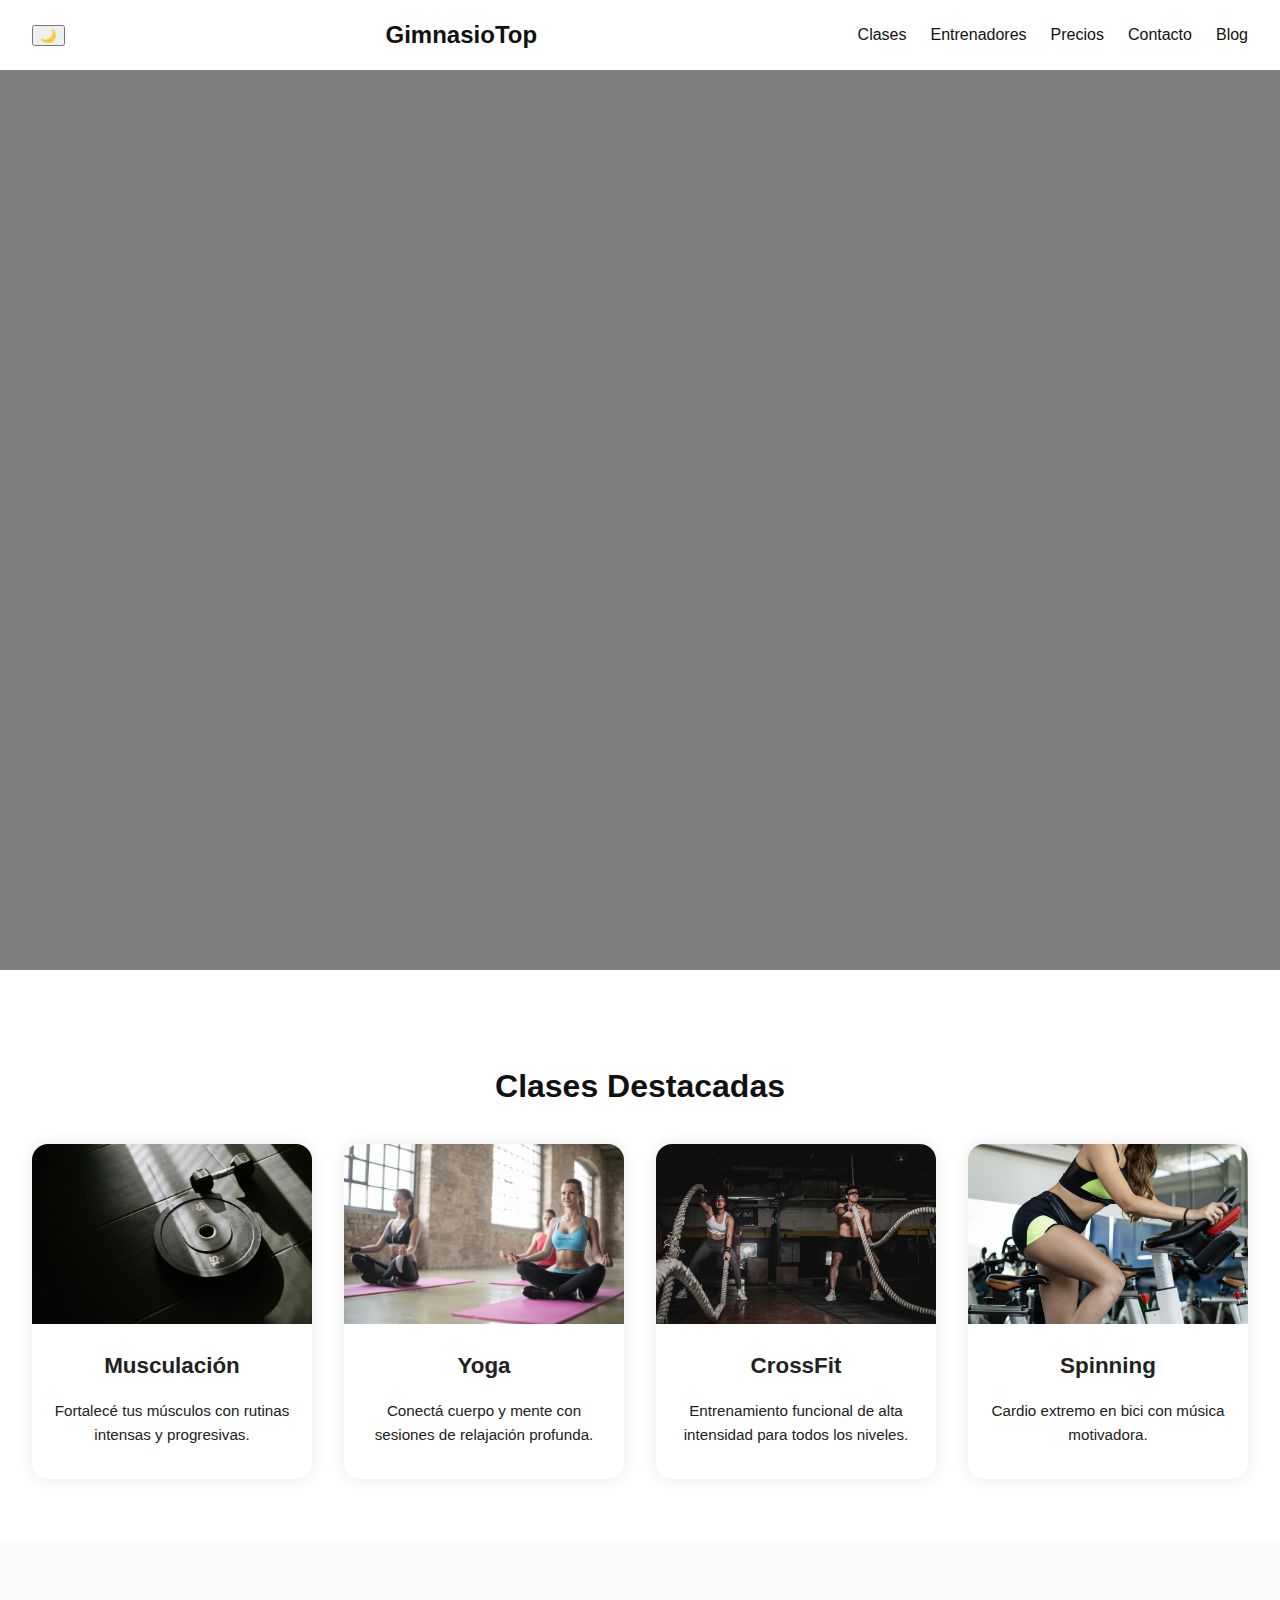
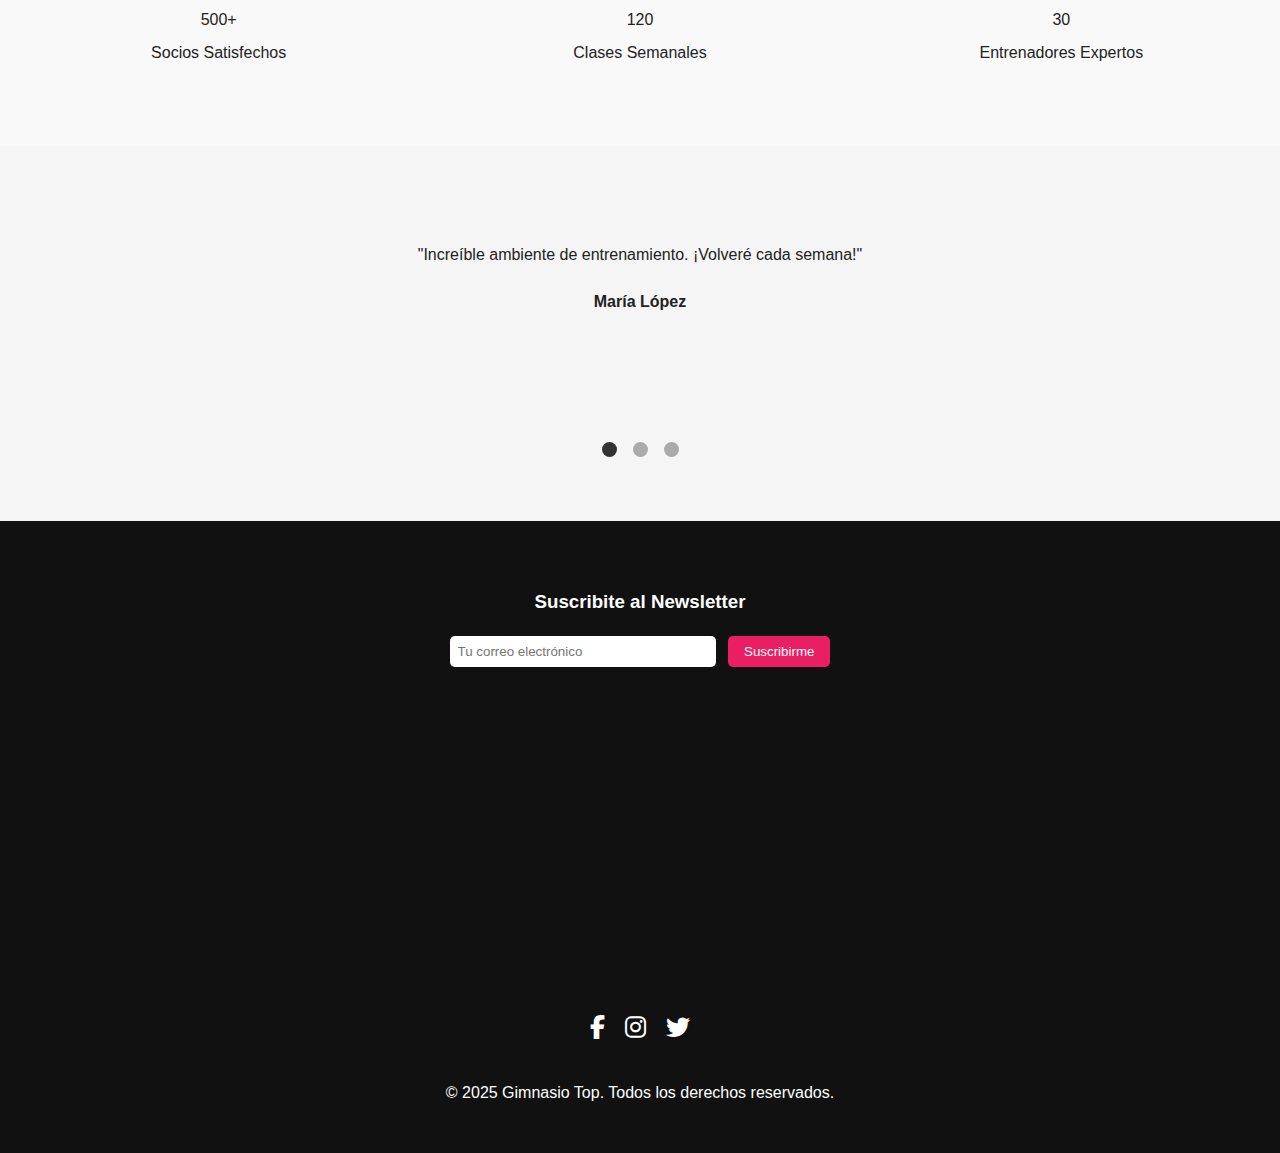
==== commit 4c0f1ded: "Hacer responsivo para smartphones" ====
--- a/index.html
+++ b/index.html
@@ -7,6 +7,7 @@
   <link rel="stylesheet" href="css/index.css">
   <link rel="stylesheet" href="https://cdnjs.cloudflare.com/ajax/libs/font-awesome/6.5.0/css/all.min.css">
   <link rel="stylesheet" href="css/base.css">
+  <link rel="stylesheet" href="css/responsive.css">
 </head>
   
 <body>
--- a/css/index.css
+++ b/css/index.css
@@ -1,356 +1,291 @@
-:root {
-    --bg: #F9FAFC;
-    --text: #333333;
-    --primary: #6C63FF;
-    --secondary: #F0F4F8;
-    --accent: #00BFA6;
-    --transition: 0.3s ease;
-    --font: 'Segoe UI', sans-serif;
-    --text-secondary: #666666;
-  }
-  
-  body.dark-mode {
-    --bg: #111111;
-    --text: #f1f1f1;
-    --primary: #a8dadc;
-    --secondary: #1d3557;
-    --accent: #00BFA6;
-    --text-secondary: #cccccc;
-  }  
- 
-  body {
-    margin: 0;
-    font-family: var(--font);
-    background-color: var(--bg);
-    color: var(--text);
-    transition: background-color var(--transition), color var(--transition);
-  }
-  
-  #darkToggle {
-    background: none;
-    border: none;
-    font-size: 1.2rem;
-    cursor: pointer;
-    color: var(--text);
-    transition: transform var(--transition);
-  }
-  #darkToggle:hover {
-    transform: scale(1.1);
-  }
-  
-  header {
-    display: flex;
-    justify-content: space-between;
-    align-items: center;
-    padding: 1rem 2rem;
-    background: var(--secondary);
-    position: relative;
-  }
-  
-  .logo {
-    font-size: 1.5rem;
-    font-weight: bold;
-    color: var(--primary);
-  }
-  
-  .nav .menu {
-    list-style: none;
-    display: flex;
-    gap: 1.5rem;
-    margin: 0;
-    padding: 0;
-  }
-  
-  .menu li {
-    position: relative;
-  }
-  
-  .menu a {
-    text-decoration: none;
-    color: var(--text);
-    font-weight: 500;
-    transition: color var(--transition);
-  }
-  
-  .menu a:hover {
-    color: var(--primary);
-  }
-  
-  .submenu {
-    display: none;
-    position: absolute;
-    top: 100%;
-    left: 0;
-    background: var(--bg);
-    box-shadow: 0 4px 12px rgba(0, 0, 0, 0.1);
-    padding: 1rem 1.5rem;
-    min-width: 220px;
-    flex-direction: column;
-    gap: 0.75rem;
-    z-index: 1000;
-    white-space: nowrap;
-    border-radius: 12px;
-    transition: all 0.3s ease;
-  }
-  
-  
-  
-  .dropdown:hover .submenu {
-    display: flex;
-  }
-  
-  .hero {
-    position: relative;
-    height: 100vh;
-    overflow: hidden;
-    display: flex;
-    align-items: center;
-    justify-content: center;
-    text-align: center;
-  }
-  
-  .hero-video {
-    position: absolute;
-    top: 0;
-    left: 0;
-    width: 100%;
-    height: 100%;
-    object-fit: cover;
-    z-index: 0;
-  }
-  
-  .overlay {
-    position: absolute;
-    top: 0;
-    left: 0;
-    width: 100%;
-    height: 100%;
-    background: rgba(0,0,0,0.5);
-    z-index: 1;
-  }
-  
-  .hero-content {
-    position: relative;
-    z-index: 2;
-    color: #fff;
-    animation: fadeInUp 1.5s ease-in-out forwards;
-    opacity: 0;
-  }
-  
-  .hero-content h1 {
-    font-size: 3rem;
-    margin: 0;
-  }
-  
-  .hero-content p {
-    font-size: 1.5rem;
-    margin-top: 1rem;
-  }
-  
-  @keyframes fadeInUp {
-    from {
-      transform: translateY(30px);
-      opacity: 0;
-    }
-    to {
-      transform: translateY(0);
-      opacity: 1;
-    }
-  }
-  
-  .clases {
-    padding: 4rem 2rem;
-    background-color: var(--bg);
-    text-align: center;
-  }
-  
-  .clases h2 {
-    font-size: 2rem;
-    margin-bottom: 2rem;
-    color: var(--accent);
-  }
-  
-  .clases-grid {
-    display: grid;
-    grid-template-columns: repeat(auto-fit, minmax(260px, 1fr));
-    gap: 2rem;
-  }
-  
-  .clase-card {
-    background-color: var(--card, #fff);
-    border-radius: 1rem;
-    overflow: hidden;
-    box-shadow: 0 0 15px rgba(0,0,0,0.1);
-    transition: transform 0.3s ease, box-shadow 0.3s ease;
-    cursor: pointer;
-  }
-  
-  .clase-card:hover {
-    transform: translateY(-10px);
-    box-shadow: 0 15px 30px rgba(0,0,0,0.2);
-  }
-  
-  .clase-card img {
-    width: 100%;
-    height: 180px;
-    object-fit: cover;
-  }
-  
-  .clase-card h3 {
-    font-size: 1.4rem;
-    margin: 1rem 0 0.5rem;
-    color: var(--text);
-  }
-  
-  .clase-card p {
-    padding: 0 1rem 1rem;
-    color: var(--text-secondary, #555);
-    font-size: 0.95rem;
-  }
-  
-  .contador {
-    display: flex;
-    justify-content: center;
-    gap: 3rem;
-    padding: 4rem 2rem;
-    background: var(--bg-alt, #f9f9f9);
-    text-align: center;
-    flex-wrap: wrap;
-  }
-  
-  .contador-item {
-    flex: 1;
-    min-width: 150px;
-  }
-  
-  .numero {
-    font-size: 3rem;
-    color: var(--accent);
-    font-weight: bold;
-    animation: subir 2s ease-in-out forwards;
-    opacity: 0;
-  }
-  
-  .contador-item p {
-    margin-top: 0.5rem;
-    color: var(--text-secondary, #666);
-    font-size: 1rem;
-  }
-  
-  @keyframes subir {
-    0% {
-      transform: translateY(20px);
-      opacity: 0;
-    }
-    100% {
-      transform: translateY(0);
-      opacity: 1;
-    }
-  }
-  
-  .testimonios {
-    background: #f5f5f5;
-    padding: 4rem 1rem;
-    text-align: center;
-    position: relative;
-  }
-  
-  .testimonios input {
-    display: none;
-  }
-  
-  .cards {
-    display: grid;
-    grid-template-columns: 1fr;
-    position: relative;
-    height: 200px;
-    overflow: hidden;
-  }
-  
-  .card {
-    opacity: 0;
-    position: absolute;
-    top: 0;
-    left: 0;
-    width: 100%;
-    transition: opacity 0.5s ease-in-out;
-    padding: 1rem;
-    box-sizing: border-box;
-  }
-  
-  #test1:checked ~ .cards #c1,
-  #test2:checked ~ .cards #c2,
-  #test3:checked ~ .cards #c3 {
-    opacity: 1;
-    position: relative;
-  }
-  
-  .puntos {
-    margin-top: 2rem;
-    display: flex;
-    justify-content: center;
-    gap: 1rem;
-  }
-  
-  .puntos label {
-    width: 15px;
-    height: 15px;
-    background: #aaa;
-    border-radius: 50%;
-    display: inline-block;
-    cursor: pointer;
-    transition: background 0.3s;
-  }
-  
-  #test1:checked ~ .puntos label[for="test1"],
-  #test2:checked ~ .puntos label[for="test2"],
-  #test3:checked ~ .puntos label[for="test3"] {
-    background: #333;
-  }
-  
-  .footer {
-    background: #111;
-    color: #fff;
-    padding: 3rem 1rem;
-    text-align: center;
-    display: grid;
-    gap: 2rem;
-  }
-  
-  .footer .newsletter input {
-    padding: 0.5rem;
-    width: 250px;
-    border: none;
-    margin-right: 0.5rem;
-    border-radius: 5px;
-  }
-  
-  .footer .newsletter button {
-    padding: 0.5rem 1rem;
-    background: #e91e63;
-    color: #fff;
-    border: none;
-    border-radius: 5px;
-    cursor: pointer;
-  }
-  
-  .footer .redes a {
-    margin: 0 0.5rem;
-    color: #fff;
-    font-size: 1.5rem;
-    transition: transform 0.3s;
-  }
-  
-  .footer .redes a:hover {
-    transform: scale(1.2);
-  }
-  
-  .footer .mapa iframe {
-    width: 100%;
-    max-width: 600px;
-    border-radius: 10px;
-  }
-
+header {
+  display: flex;
+  justify-content: space-between;
+  align-items: center;
+  padding: 1rem 2rem;
+  background: var(--secondary);
+  position: relative;
+}
+
+.logo {
+  font-size: 1.5rem;
+  font-weight: bold;
+  color: var(--primary);
+}
+
+.nav .menu {
+  list-style: none;
+  display: flex;
+  gap: 1.5rem;
+  margin: 0;
+  padding: 0;
+}
+
+.menu li {
+  position: relative;
+}
+
+.menu a {
+  text-decoration: none;
+  color: var(--text);
+  font-weight: 500;
+  transition: color var(--transition);
+}
+
+.menu a:hover {
+  color: var(--primary);
+}
+
+
+.submenu {
+  display: none;
+  position: absolute;
+  top: 100%;
+  left: 0;
+  background: #d0d0d0; /* gris medio más oscuro y contrastante */
+  color: #111;         /* texto oscuro */
+  box-shadow: 0 4px 12px rgba(0, 0, 0, 0.15);
+  padding: 1rem 1.5rem;
+  min-width: 220px;
+  flex-direction: column;
+  gap: 0.75rem;
+  z-index: 1000;
+  white-space: nowrap;
+  border-radius: 12px;
+  transition: all 0.3s ease;
+}
+
+.submenu a {
+  color: #111;
+}
+
+.dropdown:hover .submenu {
+  display: flex;
+}
+
+.hero {
+  position: relative;
+  height: 100vh;
+  overflow: hidden;
+  display: flex;
+  align-items: center;
+  justify-content: center;
+  text-align: center;
+}
+
+.hero-video {
+  position: absolute;
+  top: 0;
+  left: 0;
+  width: 100%;
+  height: 100%;
+  object-fit: cover;
+  z-index: 0;
+}
+
+.overlay {
+  position: absolute;
+  top: 0;
+  left: 0;
+  width: 100%;
+  height: 100%;
+  background: rgba(0,0,0,0.5);
+  z-index: 1;
+}
+
+.hero-content {
+  position: relative;
+  z-index: 2;
+  color: #fff;
+  animation: aparecer 1.5s ease-in-out forwards;
+  opacity: 0;
+}
+
+.hero-content h1 {
+  font-size: 3rem;
+  margin: 0;
+}
+
+.hero-content p {
+  font-size: 1.5rem;
+  margin-top: 1rem;
+}
+
+.clases {
+  padding: 4rem 2rem;
+  background-color: var(--bg);
+  text-align: center;
+}
+
+.clases h2 {
+  font-size: 2rem;
+  margin-bottom: 2rem;
+  color: var(--accent);
+}
+
+.clases-grid {
+  display: grid;
+  grid-template-columns: repeat(auto-fit, minmax(260px, 1fr));
+  gap: 2rem;
+}
+
+.clase-card {
+  background-color: var(--card, #fff);
+  border-radius: 1rem;
+  overflow: hidden;
+  box-shadow: 0 0 15px rgba(0,0,0,0.1);
+  transition: transform 0.3s ease, box-shadow 0.3s ease;
+  cursor: pointer;
+}
+
+.clase-card:hover {
+  transform: translateY(-10px);
+  box-shadow: 0 15px 30px rgba(0,0,0,0.2);
+}
+
+.clase-card img {
+  width: 100%;
+  height: 180px;
+  object-fit: cover;
+}
+
+.clase-card h3 {
+  font-size: 1.4rem;
+  margin: 1rem 0 0.5rem;
+  color: var(--text);
+}
+
+.clase-card p {
+  padding: 0 1rem 1rem;
+  color: var(--text-secondary, #555);
+  font-size: 0.95rem;
+}
+
+.contador {
+  display: flex;
+  justify-content: center;
+  gap: 3rem;
+  padding: 4rem 2rem;
+  background: var(--bg-alt, #f9f9f9);
+  text-align: center;
+  flex-wrap: wrap;
+}
+
+.contador-item {
+  flex: 1;
+  min-width: 150px;
+}
+
+.contador-item p {
+  margin-top: 0.5rem;
+  color: var(--text-secondary, #666);
+  font-size: 1rem;
+}
+
+.testimonios {
+  background: #f5f5f5;
+  padding: 4rem 1rem;
+  text-align: center;
+  position: relative;
+}
+
+.testimonios input {
+  display: none;
+}
+
+.cards {
+  display: grid;
+  grid-template-columns: 1fr;
+  position: relative;
+  height: 200px;
+  overflow: hidden;
+}
+
+.card {
+  opacity: 0;
+  position: absolute;
+  top: 0;
+  left: 0;
+  width: 100%;
+  transition: opacity 0.5s ease-in-out;
+  padding: 1rem;
+  box-sizing: border-box;
+}
+
+#test1:checked ~ .cards #c1,
+#test2:checked ~ .cards #c2,
+#test3:checked ~ .cards #c3 {
+  opacity: 1;
+  position: relative;
+}
+
+.puntos {
+  margin-top: 2rem;
+  display: flex;
+  justify-content: center;
+  gap: 1rem;
+}
+
+.puntos label {
+  width: 15px;
+  height: 15px;
+  background: #aaa;
+  border-radius: 50%;
+  display: inline-block;
+  cursor: pointer;
+  transition: background 0.3s;
+}
+
+#test1:checked ~ .puntos label[for="test1"],
+#test2:checked ~ .puntos label[for="test2"],
+#test3:checked ~ .puntos label[for="test3"] {
+  background: #333;
+}
+
+.footer {
+  background: #111;
+  color: #fff;
+  padding: 3rem 1rem;
+  text-align: center;
+  display: grid;
+  gap: 2rem;
+}
+
+.footer .newsletter input {
+  padding: 0.5rem;
+  width: 250px;
+  border: none;
+  margin-right: 0.5rem;
+  border-radius: 5px;
+}
+
+.footer .newsletter button {
+  padding: 0.5rem 1rem;
+  background: #e91e63;
+  color: #fff;
+  border: none;
+  border-radius: 5px;
+  cursor: pointer;
+}
+
+.footer .redes a {
+  margin: 0 0.5rem;
+  color: #fff;
+  font-size: 1.5rem;
+  transition: transform 0.3s;
+}
+
+.footer .redes a:hover {
+  transform: scale(1.2);
+}
+
+.footer .mapa iframe {
+  width: 100%;
+  max-width: 600px;
+  border-radius: 10px;
+}
+
+/* Ajuste para colores oscuros de secciones en modo oscuro */
 .clase-card h3,
 .clase-card p,
 .contador,
--- a/css/responsive.css
+++ b/css/responsive.css
@@ -0,0 +1,97 @@
+@media (max-width: 480px) {
+    /* Ajustar encabezado */
+    header {
+      flex-direction: column;
+      align-items: flex-start;
+      gap: 1rem;
+    }
+  
+    .logo {
+      font-size: 1.2rem;
+    }
+  
+    .menu {
+      flex-direction: column;
+      gap: 0.75rem;
+      width: 100%;
+    }
+  
+    .submenu {
+      position: static;
+      box-shadow: none;
+      background: var(--bg);
+      padding: 0.5rem 1rem;
+      border-radius: 8px;
+    }
+  
+    /* Hero */
+    .hero-content h1 {
+      font-size: 2rem;
+    }
+  
+    .hero-content p {
+      font-size: 1rem;
+    }
+  
+    /* Clases */
+    .clase-card h3 {
+      font-size: 1.1rem;
+    }
+  
+    .clase-card p {
+      font-size: 0.9rem;
+    }
+  
+    /* Contador */
+    .contador {
+      flex-direction: column;
+      gap: 1rem;
+    }
+  
+    .numero {
+      font-size: 2rem;
+    }
+  
+    /* Testimonios */
+    .cards {
+      height: auto;
+    }
+  
+    /* Formulario */
+    .formulario {
+      display: grid;
+      gap: 1rem;
+    }
+  
+    .formulario input,
+    .formulario textarea,
+    .formulario button {
+      width: 100%;
+      font-size: 0.95rem;
+    }
+  
+    /* Tabla horarios */
+    .tabla-horarios table {
+      width: 100%;
+      display: block;
+      overflow-x: auto;
+      font-size: 0.9rem;
+    }
+  
+    /* Footer */
+    .footer .newsletter input {
+      width: 100%;
+      margin: 0.5rem 0;
+    }
+  
+    .footer .newsletter button {
+      width: 100%;
+    }
+  
+    /* Blog etiquetas */
+    .tags label {
+      margin: 0.25rem;
+      padding: 0.4rem 0.8rem;
+    }
+  }
+  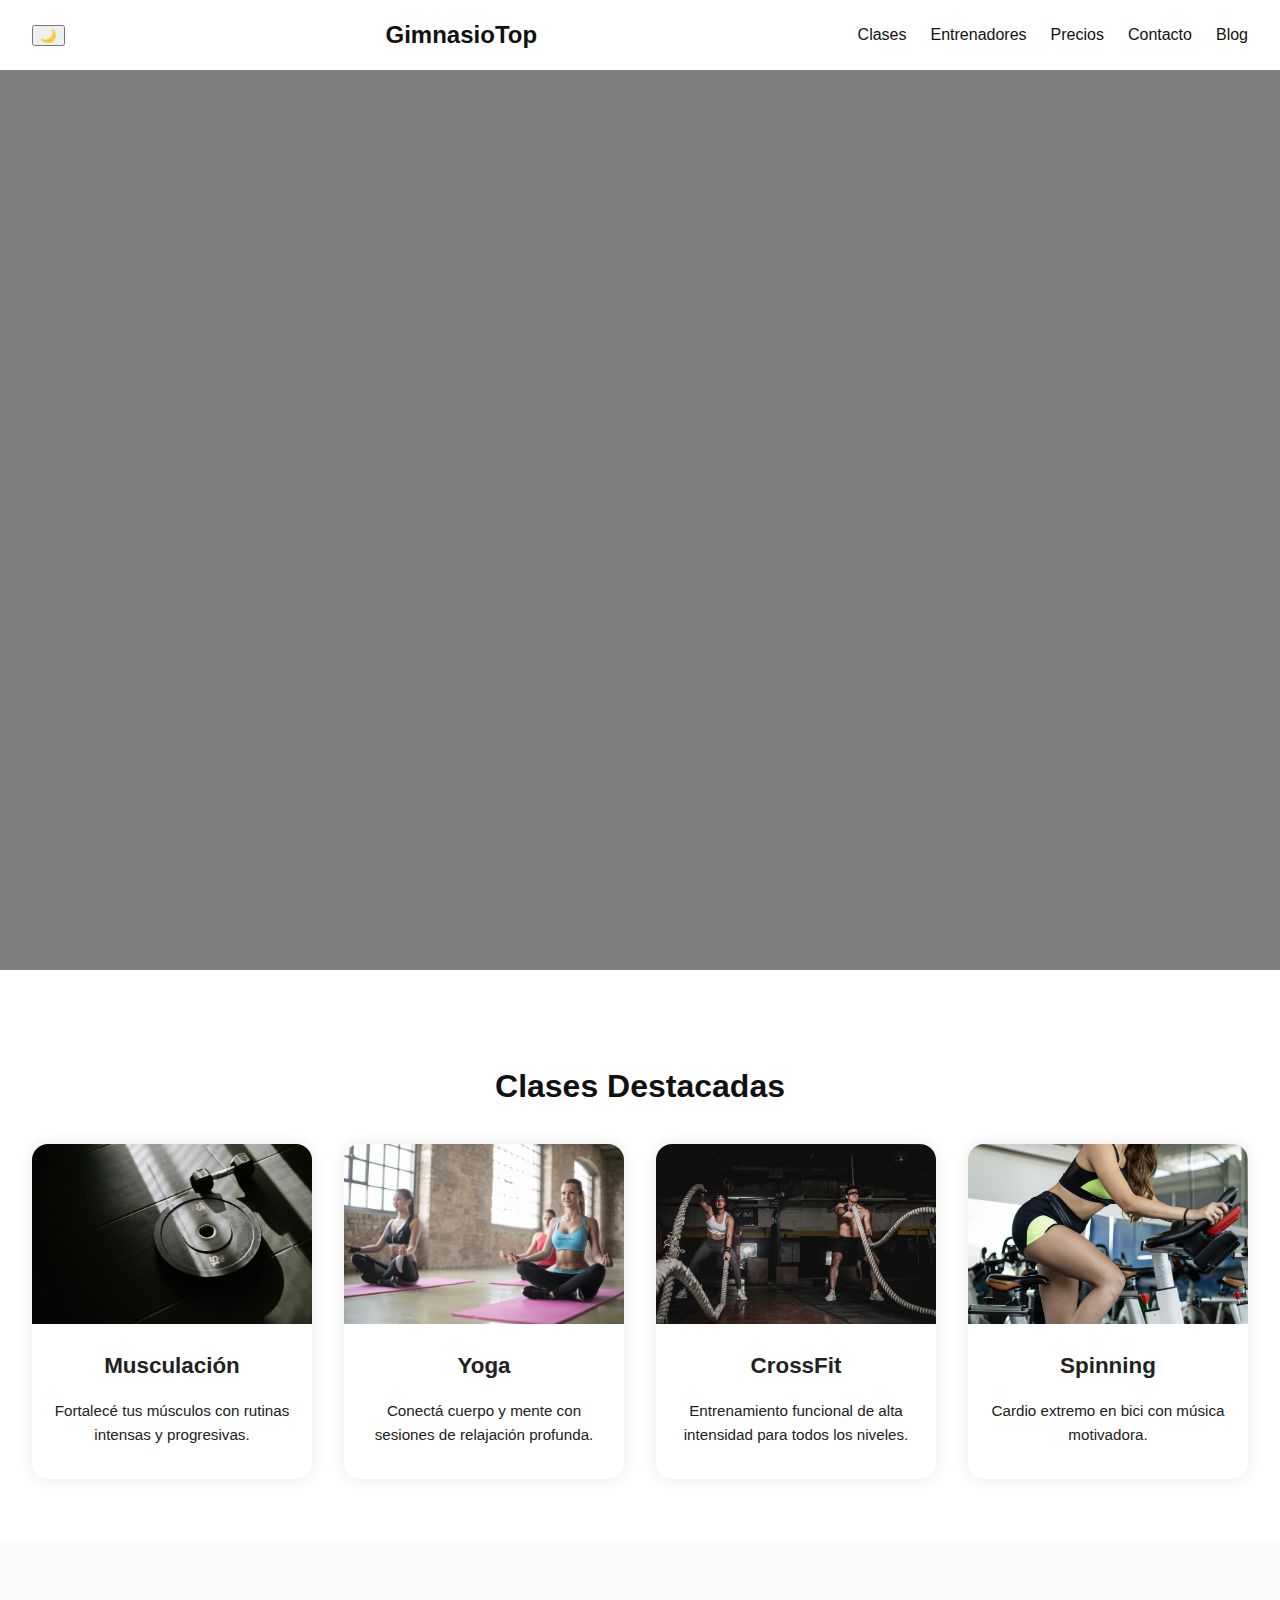
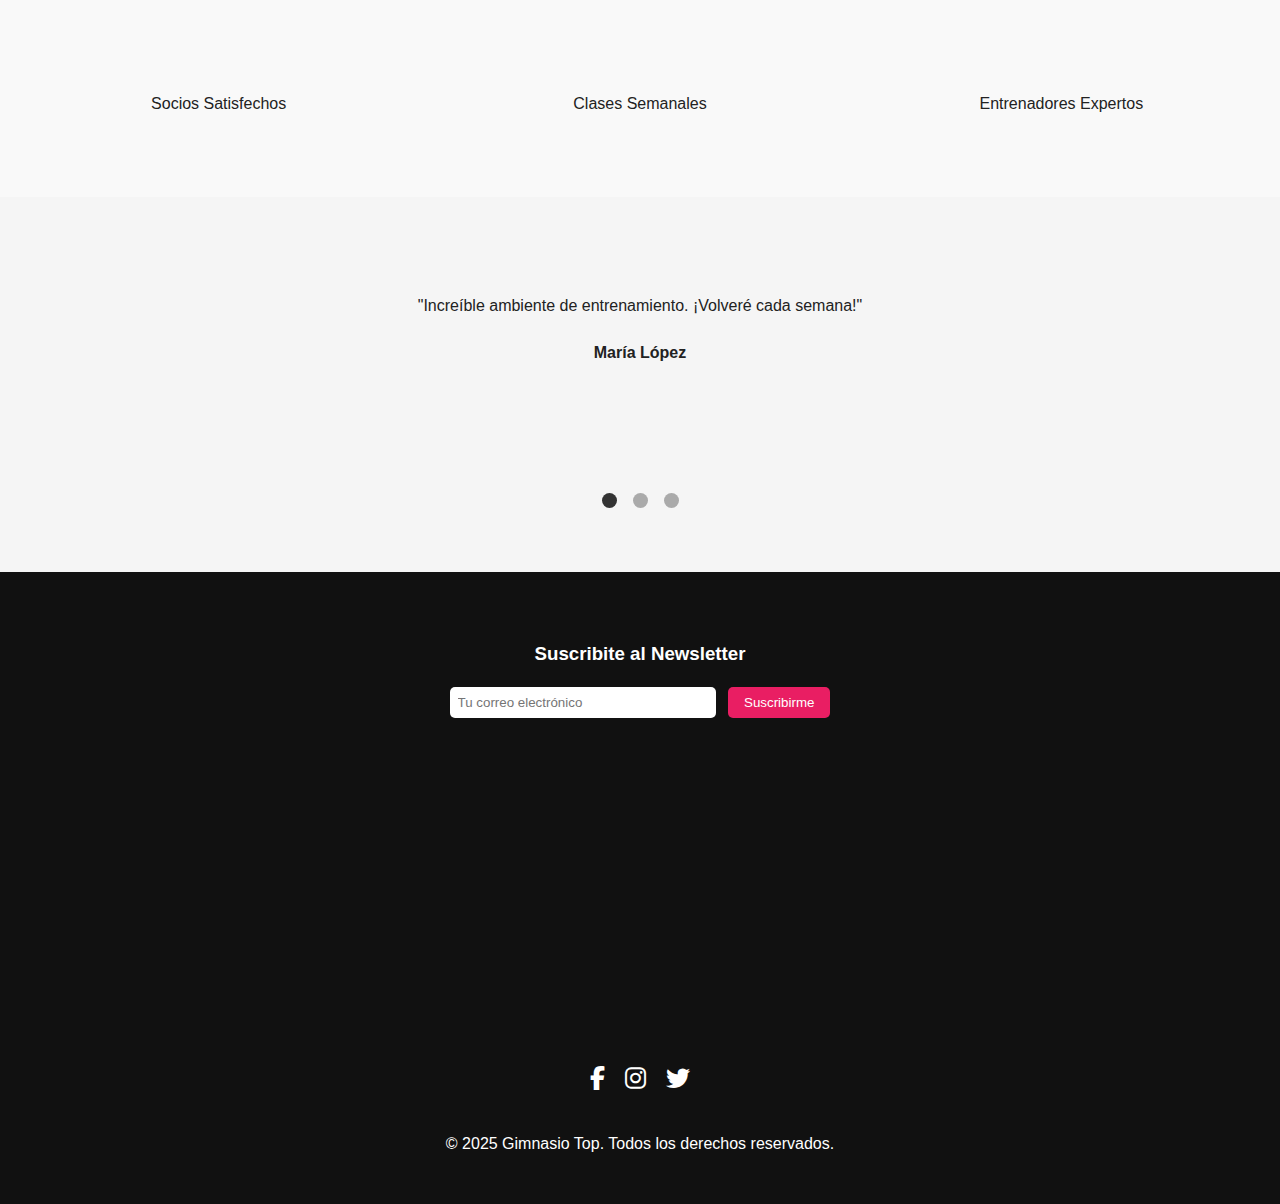
==== commit 6efef779: "Mejora contador de index" ====
--- a/index.html
+++ b/index.html
@@ -81,18 +81,19 @@
   </section>
   <section class="contador">
     <div class="contador-item">
-      <span class="numero">500+</span>
+      <span class="numero" style="animation-delay: 0.3s">500+</span>
       <p>Socios Satisfechos</p>
     </div>
     <div class="contador-item">
-      <span class="numero">120</span>
+      <span class="numero" style="animation-delay: 0.6s">120</span>
       <p>Clases Semanales</p>
     </div>
     <div class="contador-item">
-      <span class="numero">30</span>
+      <span class="numero" style="animation-delay: 0.9s">30</span>
       <p>Entrenadores Expertos</p>
     </div>
   </section>
+  
   <section class="testimonios">
     <input type="radio" name="slider" id="test1" checked>
     <input type="radio" name="slider" id="test2">
--- a/css/index.css
+++ b/css/index.css
@@ -1,3 +1,4 @@
+/* HEADER */
 header {
   display: flex;
   justify-content: space-between;
@@ -36,14 +37,13 @@
   color: var(--primary);
 }
 
-
 .submenu {
   display: none;
   position: absolute;
   top: 100%;
   left: 0;
-  background: #d0d0d0; /* gris medio más oscuro y contrastante */
-  color: #111;         /* texto oscuro */
+  background: #d0d0d0;
+  color: #111;
   box-shadow: 0 4px 12px rgba(0, 0, 0, 0.15);
   padding: 1rem 1.5rem;
   min-width: 220px;
@@ -63,6 +63,7 @@
   display: flex;
 }
 
+/* HERO */
 .hero {
   position: relative;
   height: 100vh;
@@ -111,6 +112,7 @@
   margin-top: 1rem;
 }
 
+/* CLASES */
 .clases {
   padding: 4rem 2rem;
   background-color: var(--bg);
@@ -161,6 +163,7 @@
   font-size: 0.95rem;
 }
 
+/* CONTADOR */
 .contador {
   display: flex;
   justify-content: center;
@@ -176,12 +179,21 @@
   min-width: 150px;
 }
 
+.numero {
+  font-size: 3rem;
+  color: var(--accent);
+  font-weight: bold;
+  opacity: 0;
+  animation: zoomRebote 1s ease-out 0.3s forwards;
+}
+
 .contador-item p {
   margin-top: 0.5rem;
   color: var(--text-secondary, #666);
   font-size: 1rem;
 }
 
+/* TESTIMONIOS */
 .testimonios {
   background: #f5f5f5;
   padding: 4rem 1rem;
@@ -242,6 +254,7 @@
   background: #333;
 }
 
+/* FOOTER */
 .footer {
   background: #111;
   color: #fff;
@@ -285,7 +298,7 @@
   border-radius: 10px;
 }
 
-/* Ajuste para colores oscuros de secciones en modo oscuro */
+/* Ajuste para colores oscuros de secciones en modo claro */
 .clase-card h3,
 .clase-card p,
 .contador,
@@ -295,3 +308,29 @@
 .testimonios .card {
   color: #222 !important;
 }
+
+/* ANIMACIÓN ZOOM REBOTE PARA CONTADOR */
+@keyframes zoomRebote {
+  0% {
+    transform: scale(0.5);
+    opacity: 0;
+  }
+  60% {
+    transform: scale(1.15);
+    opacity: 1;
+  }
+  100% {
+    transform: scale(1);
+  }
+}
+
+@keyframes aparecer {
+  from {
+    transform: translateY(30px);
+    opacity: 0;
+  }
+  to {
+    transform: translateY(0);
+    opacity: 1;
+  }
+}
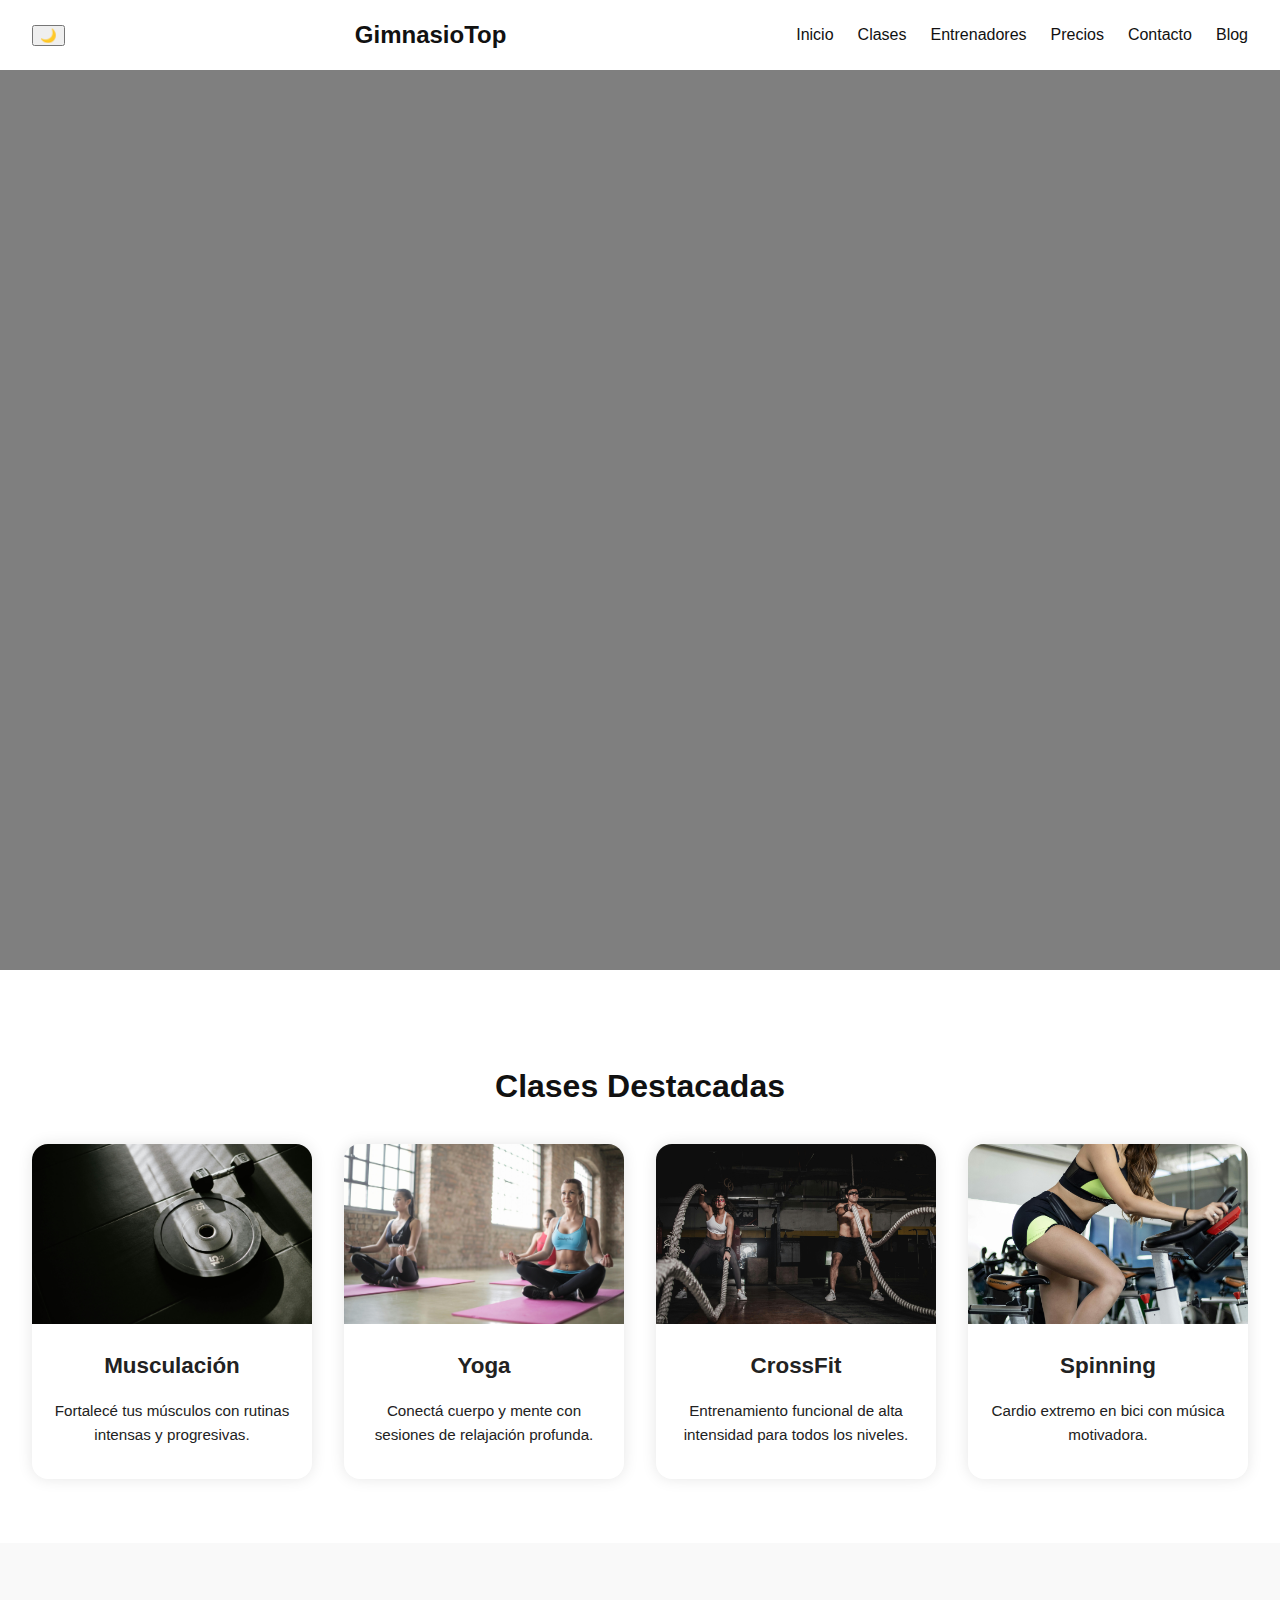
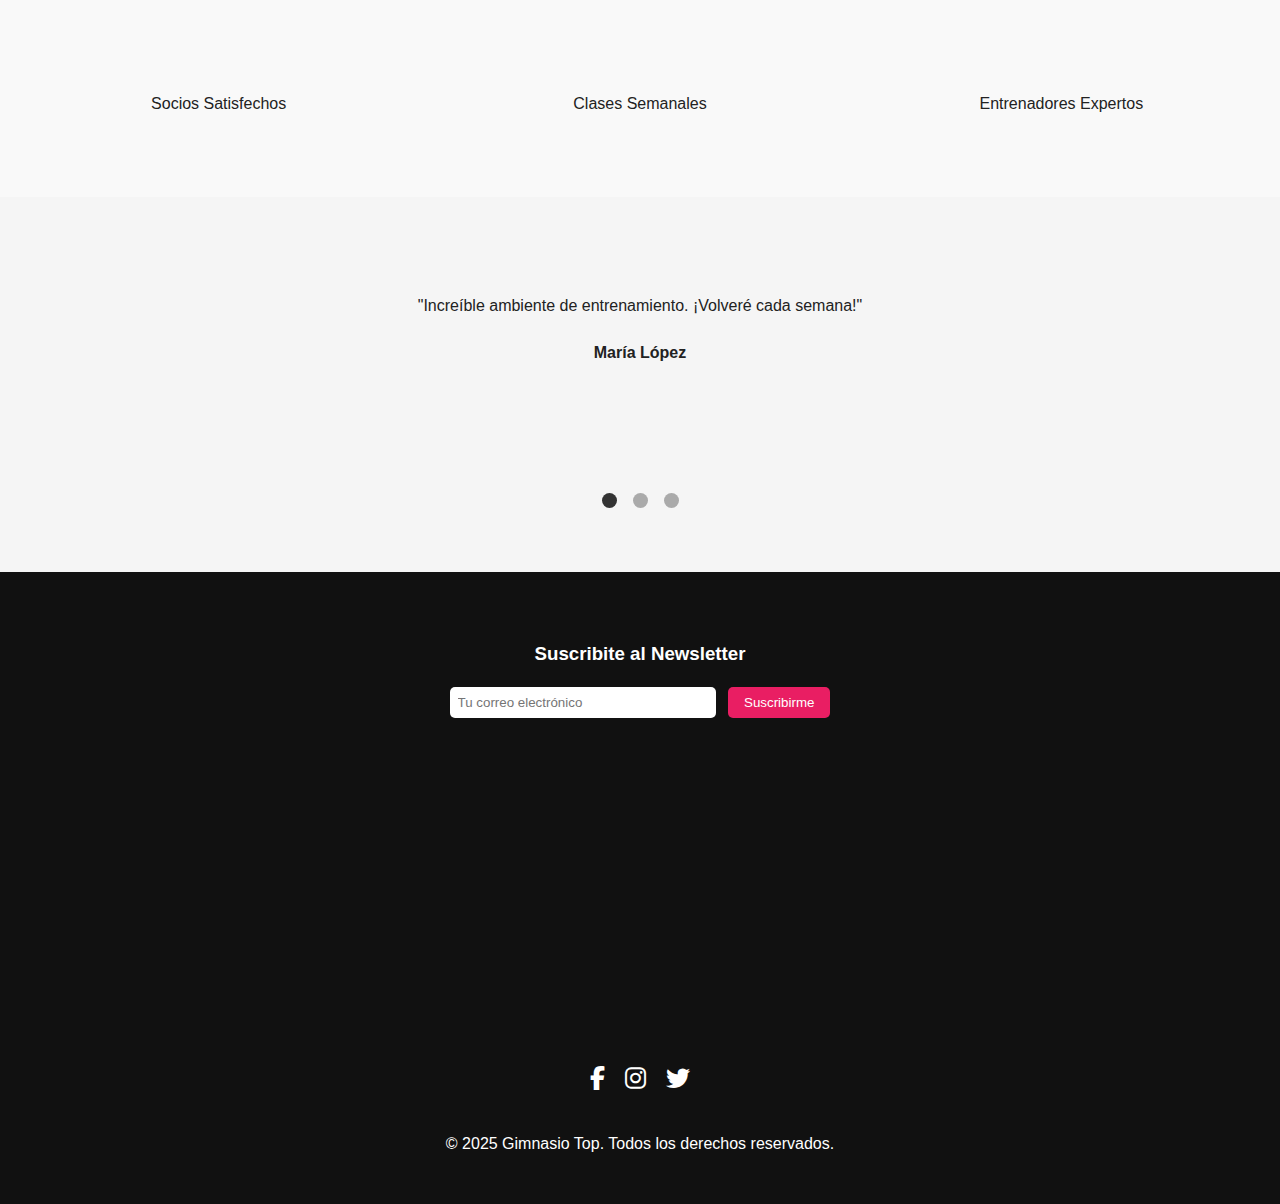
==== commit 7cb88caa: "Integrando dark mode" ====
--- a/index.html
+++ b/index.html
@@ -17,6 +17,7 @@
     <div class="logo">GimnasioTop</div>
     <nav class="nav">
       <ul class="menu">
+        <li><a href="index.html">Inicio</a></li>
         <li class="dropdown">
           <a href="clases.html">Clases</a>
           <ul class="submenu">
@@ -43,6 +44,7 @@
       </ul>
     </nav>
   </header>
+  
   
   <section class="hero">
     <video autoplay muted loop class="hero-video">
--- a/css/responsive.css
+++ b/css/responsive.css
@@ -1,97 +1,118 @@
 @media (max-width: 480px) {
-    /* Ajustar encabezado */
-    header {
-      flex-direction: column;
-      align-items: flex-start;
-      gap: 1rem;
-    }
-  
-    .logo {
-      font-size: 1.2rem;
-    }
-  
-    .menu {
-      flex-direction: column;
-      gap: 0.75rem;
-      width: 100%;
-    }
-  
-    .submenu {
-      position: static;
-      box-shadow: none;
-      background: var(--bg);
-      padding: 0.5rem 1rem;
-      border-radius: 8px;
-    }
-  
-    /* Hero */
-    .hero-content h1 {
-      font-size: 2rem;
-    }
-  
-    .hero-content p {
-      font-size: 1rem;
-    }
-  
-    /* Clases */
-    .clase-card h3 {
-      font-size: 1.1rem;
-    }
-  
-    .clase-card p {
-      font-size: 0.9rem;
-    }
-  
-    /* Contador */
-    .contador {
-      flex-direction: column;
-      gap: 1rem;
-    }
-  
-    .numero {
-      font-size: 2rem;
-    }
-  
-    /* Testimonios */
-    .cards {
-      height: auto;
-    }
-  
-    /* Formulario */
-    .formulario {
-      display: grid;
-      gap: 1rem;
-    }
-  
-    .formulario input,
-    .formulario textarea,
-    .formulario button {
-      width: 100%;
-      font-size: 0.95rem;
-    }
-  
-    /* Tabla horarios */
-    .tabla-horarios table {
-      width: 100%;
-      display: block;
-      overflow-x: auto;
-      font-size: 0.9rem;
-    }
-  
-    /* Footer */
-    .footer .newsletter input {
-      width: 100%;
-      margin: 0.5rem 0;
-    }
-  
-    .footer .newsletter button {
-      width: 100%;
-    }
-  
-    /* Blog etiquetas */
-    .tags label {
-      margin: 0.25rem;
-      padding: 0.4rem 0.8rem;
-    }
+  /* HEADER */
+  header {
+    flex-direction: column;
+    align-items: flex-start;
+    gap: 1rem;
+    padding: 1rem;
   }
-  +
+  .logo {
+    font-size: 1.2rem;
+  }
+
+  .menu {
+    flex-direction: column;
+    align-items: flex-start;
+    gap: 0.75rem;
+    width: 100%;
+  }
+
+  .menu a {
+    padding: 0.3rem 0;
+  }
+
+  .submenu {
+    position: static;
+    box-shadow: none;
+    background: var(--bg);
+    padding: 0.5rem 1rem;
+    border-radius: 8px;
+    width: 100%;
+  }
+
+  /* HERO */
+  .hero-content h1 {
+    font-size: 2rem;
+  }
+
+  .hero-content p {
+    font-size: 1rem;
+  }
+
+  /* CLASES */
+  .clase-card h3 {
+    font-size: 1.1rem;
+  }
+
+  .clase-card p {
+    font-size: 0.9rem;
+  }
+
+  /* CONTADOR */
+  .contador {
+    flex-direction: column;
+    gap: 1rem;
+  }
+
+  .numero {
+    font-size: 2rem;
+  }
+
+  /* TESTIMONIOS */
+  .cards {
+    height: auto;
+  }
+
+  /* FORMULARIO */
+  .formulario {
+    display: grid;
+    gap: 1rem;
+  }
+
+  .formulario input,
+  .formulario textarea,
+  .formulario button {
+    width: 100%;
+    font-size: 0.95rem;
+  }
+
+  /* TABLA HORARIOS */
+  .tabla-horarios table {
+    width: 100%;
+    display: block;
+    overflow-x: auto;
+    font-size: 0.9rem;
+  }
+
+  /* FOOTER */
+  .footer .newsletter input,
+  .footer .newsletter button {
+    width: 100%;
+    margin: 0.5rem 0;
+  }
+
+  .footer .redes a {
+    font-size: 1.2rem;
+  }
+
+  /* BLOG */
+  .tags {
+    flex-wrap: wrap;
+    justify-content: center;
+  }
+
+  .tags label {
+    margin: 0.25rem;
+    padding: 0.4rem 0.8rem;
+    font-size: 0.85rem;
+  }
+
+  .post h3 {
+    font-size: 1rem;
+  }
+
+  .post p {
+    font-size: 0.9rem;
+  }
+}
